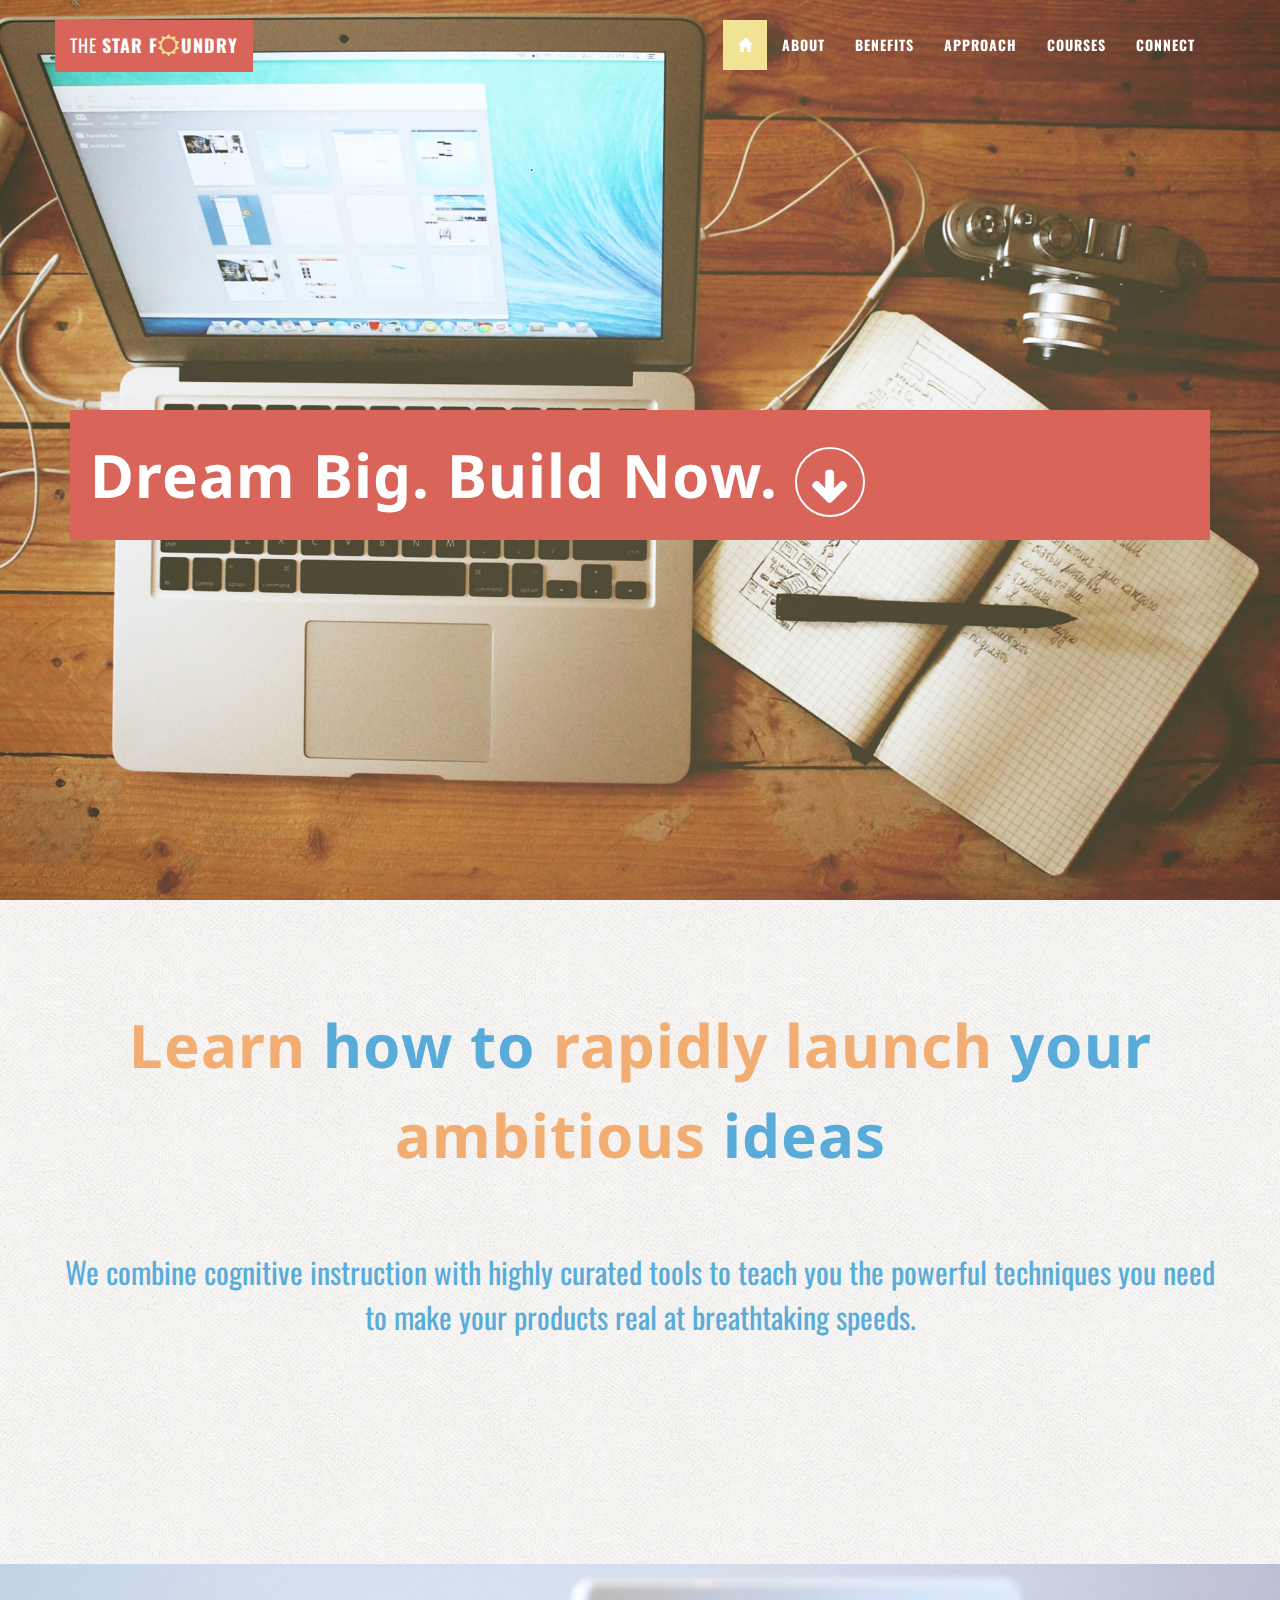
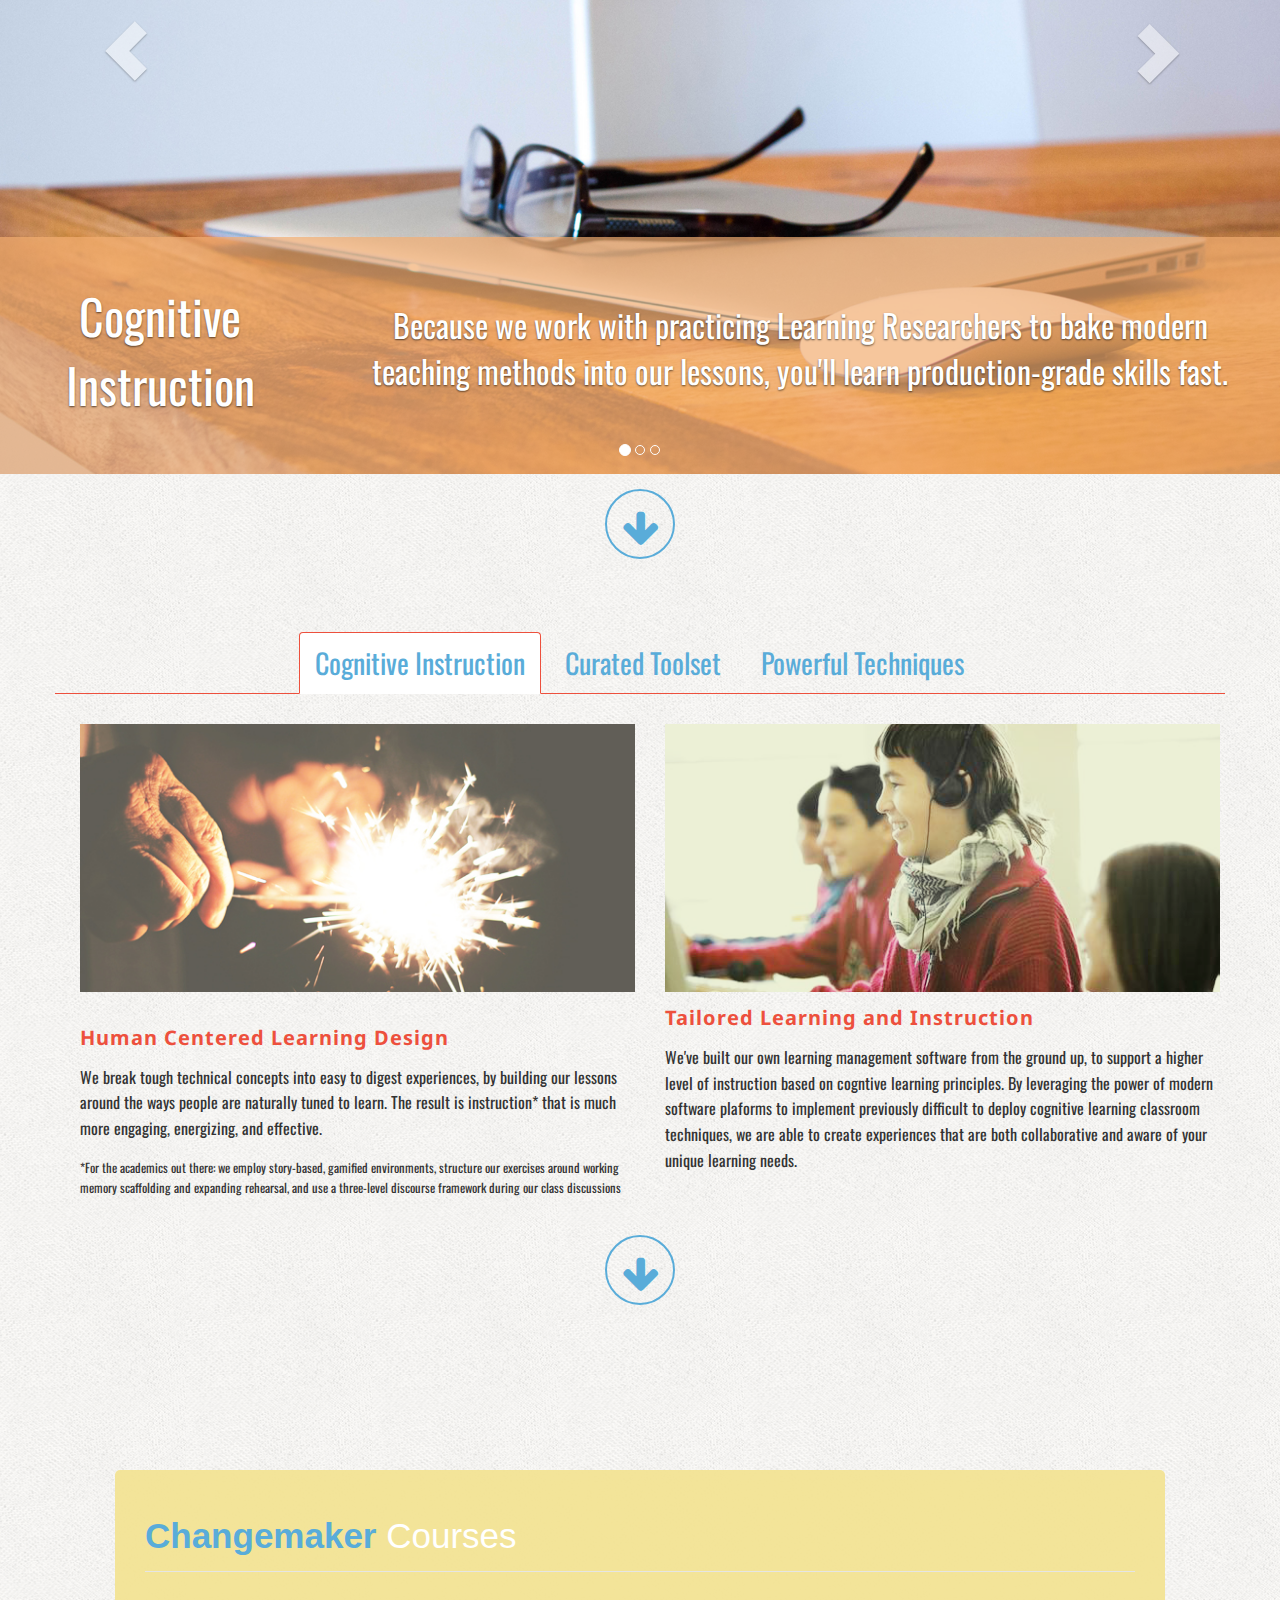
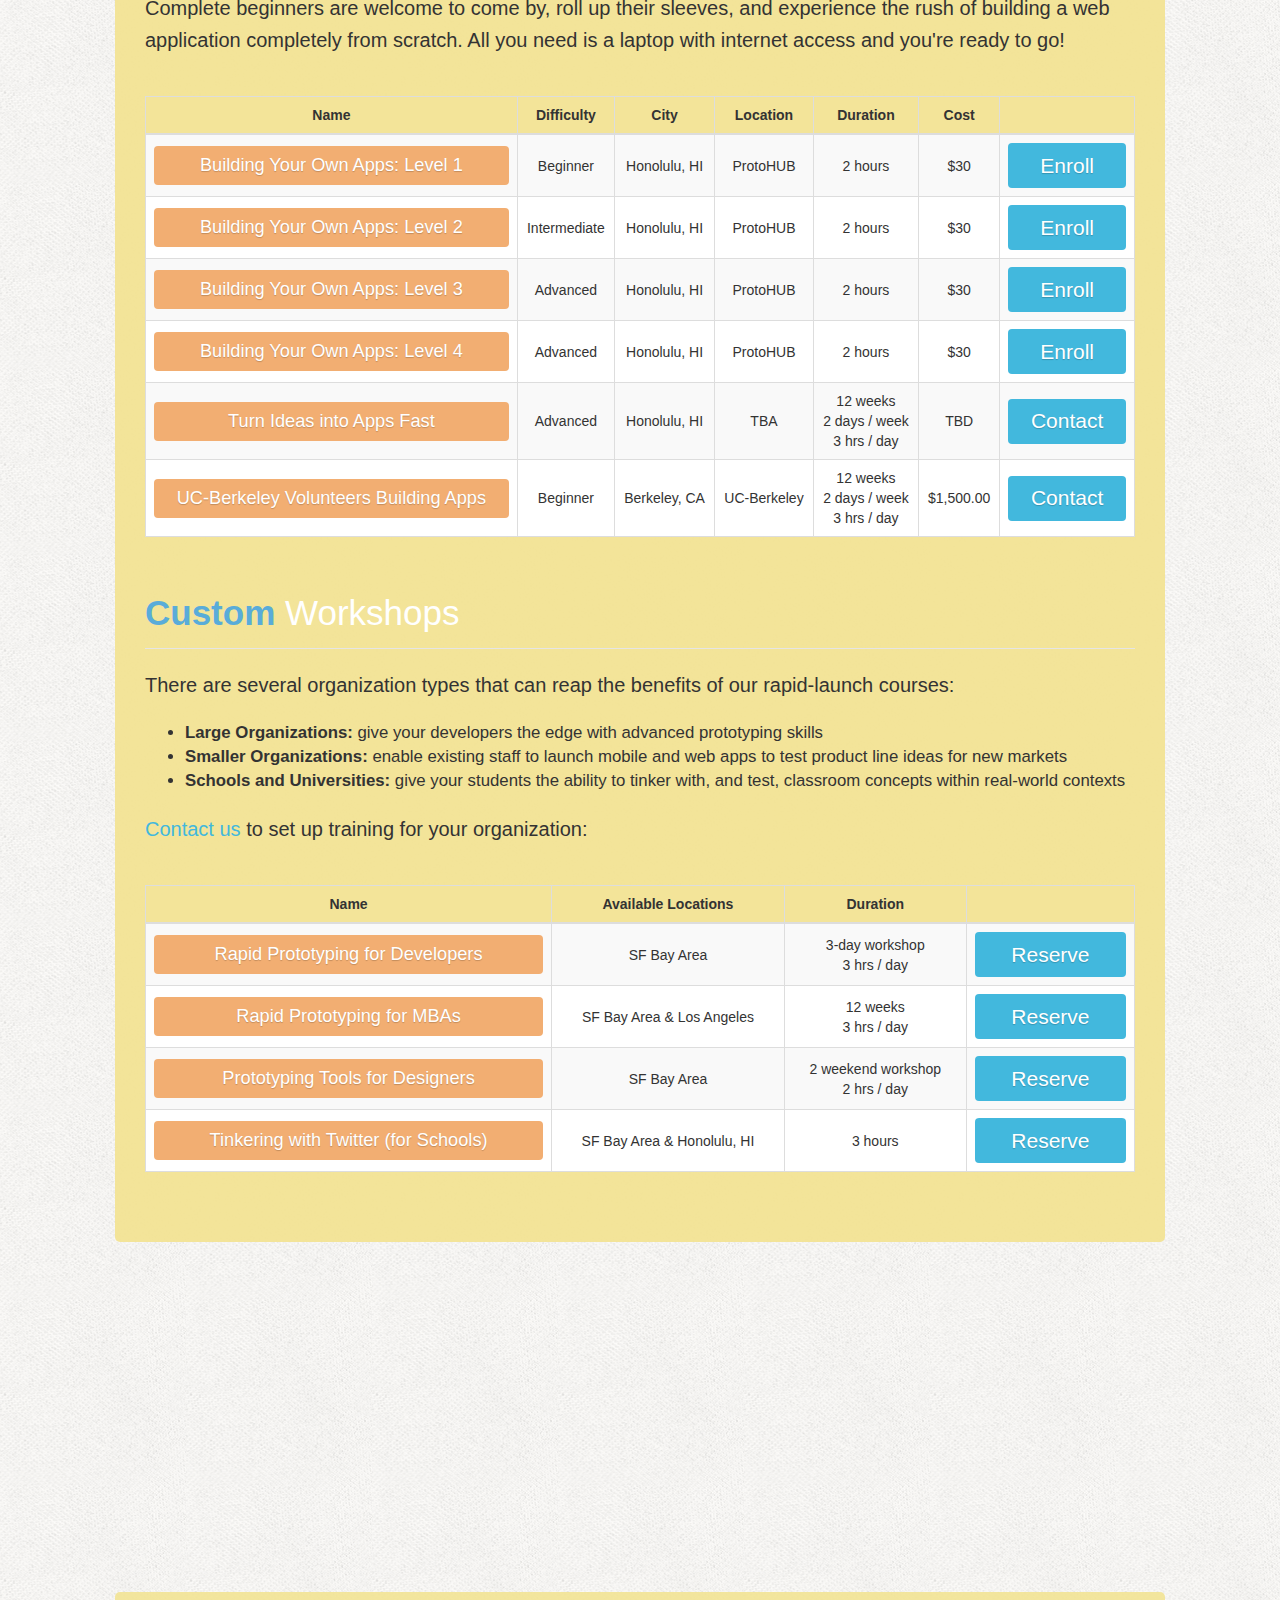
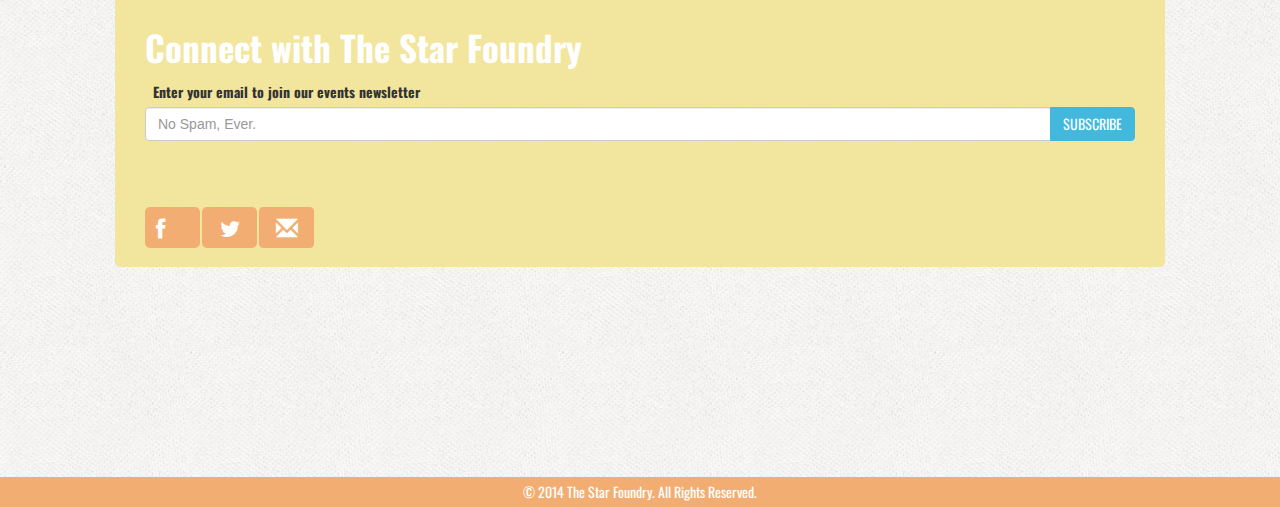
==== index.html @ 7e40240f "added in links to eventbrite class page" ====
<!DOCTYPE html>
<html lang="en">

<head>
    <meta charset="utf-8">
    <meta name="viewport" content="width=device-width, initial-scale=1.0">
    <meta name="description" content="">
    <meta name="author" content="">

    <title>The Star Foundry - Dream Big. Build Now.</title>
    <link rel="stylesheet" href="css/animations.css">

    <!-- Bootstrap Core CSS -->
    <link href="css/bootstrap/bootstrap.min.css" rel="stylesheet" type="text/css">

    <!-- Fonts -->
    <link href="font-awesome/css/font-awesome.min.css" rel="stylesheet" type="text/css">
    <link href='http://fonts.googleapis.com/css?family=Open+Sans:400,600,700,800|Droid+Sans:400,700' rel='stylesheet' type='text/css'>
    <link href='http://fonts.googleapis.com/css?family=Oswald' rel='stylesheet' type='text/css'>
    

    <!-- Custom Theme CSS -->
    <link href="css/portfolio.css" rel="stylesheet">
    <link href="css/pure-min.css" rel="stylesheet">
    
    <link rel="shortcut icon" href="http://www.thestarfoundry.com/favicon.ico?v=2">
  
    
    
</head>

<body id="page-top" data-spy="scroll" data-target=".navbar-custom" style="background:url('./img/bg_main.gif');">
	
    <!--Navigation Start-->
    <nav class="navbar navbar-custom navbar-fixed-top" role="navigation">
        <div class="container">
            <div class="navbar-header page-scroll">
                <button type="button" class="navbar-toggle" data-toggle="collapse" data-target=".navbar-main-collapse">
                    <i class="fa fa-bars"></i>
                </button>
                <!--Logo Area-->
                    <a class="navbar-brand" href="#page-top" style="font-family: 'Oswald', 'sans-serif'; background: #D96459; color: #fff">
                        <span class="light">THE </span> <span style="color:#fff;">STAR</span> F<i id="sunLogo" class="fa fa-sun-o" style="font-size:1.2em; color:#F2E394"></i>UNDRY
                    </a>

            </div>

            <!-- Collect the nav links, forms, and other content for toggling -->
            <div class="collapse navbar-collapse navbar-right navbar-main-collapse">
               
                <ul class="nav navbar-nav">
                    <!-- Hidden li included to remove active class from about link when scrolled up past about section -->
                    <li class="page-scroll">
                        <a href="#page-top"><span class="glyphicon glyphicon-home"></span> </a>
                    </li>
                    <li class="page-scroll">
                        <a href="#about">About</a>
                    </li>
                    <li class="page-scroll">
                        <a href="#benefits">Benefits</a>
                    </li>
                    <li class="page-scroll">
                        <a href="#approach">Approach</a>
                     
                    </li>
                    <li class="page-scroll">
                        <a href="#courses">Courses</a>
                     
                    </li>
          
                    <li class="page-scroll">
                        <a href="#contact">Connect</a>
                    </li>
                    <!--
                    <li class="page-scroll" style="padding-top:8px; padding-left:10px;">
                            <button data-toggle="modal" data-target="#myModal" class="pure-button" style="
                                    color: white;
                                    
                                    border-radius: 4px;
                                    text-shadow: 0 1px 1px rgba(0, 0, 0, 0.2);
                                    background: rgb(66, 184, 221); /* this is a light blue */">
                                Reserve Seats Free
                            </button>
                    </li>
                    -->
                </ul>
            </div>
            <!-- /.navbar-collapse -->
        </div>
        <!-- /.container -->
    </nav>
    <!--Navigation End-->
	
    <!--First Section-->
    <section class="intro">
        <div class="intro-body">
            <div class="container">
                <div class="row">
                    
                       
                    <div class="col-lg-12">
                        <h1 class="brand-heading  page-scroll aboutpscroll" style="background: #D96459 ; color:#fff; margin-left:0cm; padding:20px;"> 
                            Dream Big. <span style="color:#fff">Build Now.</span>  <!--Arrow to scroll-->   
                            
                            
        
                            <a href="#about" class="btn btn-circle hatch" style="visibility:hidden;" >
                                <i class="fa fa-arrow-down animated" ></i>
                            </a>
                     </h1> 
                        <p class="intro-text">
							 </p>
                       <!--Social Icons-->
                     <div class="social-icons">
                            
                 
                        
                        </div>
                <!--Arrow to scroll   
                        <div class="page-scroll aboutpscroll">
                            <a href="#about" class="btn btn-circle">
                                <i class="fa fa-arrow-down animated"></i>
                            </a>
                        </div>

                  -->
                        
                    </div>
                </div>
            </div>
        </div>
    </section>
    <!--First Section End-->
	

    <!--About Section-->
    <section id="about" class="container content-section text-center" style="padding-top: 50px;" >
        <div class="row">
            <div class="col-xs-12 col-lg-12" >
                <h2 id="brandHeading" class="brand-heading"  style="color: #59acd9;">
                    <span class="page-scroll"><a href="#approach"><span class="propositionTeach" style="color: #F2AE72">Learn</span></a></span> how to 
                    <span class="page-scroll"><a href="#approach"><span class="propositionTools" style="color: #F2AE72">rapidly launch</span></a></span> 
                    your 
                    <span class="page-scroll"><a href="#approach"><span class="propositionSkills" style="color: #F2AE72">ambitious</span></a></span>
                    ideas </h2>
                 
                <hr/>
                
                <div class="row">
                    
                    
                    <div id="subheading" class="brand-subheading col-lg-12" align="text-center" style="color: #59acd9;">
                        
                        We combine 
                        <span class="page-scroll"><a href="#approach" style="color:#59acd9"><span class="propositionTeach">cognitive instruction</span></a></span>
                        with <span class="page-scroll"><a id="curatedToolsLink" href="#approach" style="color:#59acd9"><span class="propositionTools">highly curated tools</span></a></span>
                        to teach you the <span class="page-scroll"><a id="powerfulTechniquesLink" href="#approach" style="color:#59acd9"><span class="propositionSkills">
                        powerful techniques you need</span></a></span> to make your products real at breathtaking speeds.
                        
                        
                    </div>

                     <div id="aboutArrowDown" class="page-scroll" style="display:inline-block; height:90px; padding: 15px; visibility:hidden;"> <!--Arrow to scroll-->   

                                <a href="#benefits" class="btn btn-circle" style="border: 2px solid #59acd9; color: #59acd9" >
                                    <i class="fa fa-arrow-down animated" ></i>
                                </a>
                     </div> 

                </div>


<!--   
                <p>SinglePort is a clean and simple premium high quality responsive template created using the Bootstrap 
                3 framework. You can use this template for any type of project including and not limited to: photography, 
                single page portfolio or any form of business.</p>
                <p>This template includes a pricing table, smooth scroll and galleries.</p>
                <a href="#" class="btn btn-default btn-lg">Button Example</a>
                
                <button class="btn btn-default btn-lg" data-toggle="modal" data-target="#myModal">
                	Click for Popup
                </button>
-->    
                   
            </div>
        </div>
    </section>
    <!--About Section End-->
    
    <!--Benefits Section-->
    <section id="benefits">
        <div class="container-fluid">
            <div class="row no-margin hidden-xs hidden-sm"> <!--Hidden Div Start-->
            
            <!--Carousel Slider-->
            <div id="carousel-example-generic" class="carousel slide" data-ride="carousel" style="padding-top:15px;">
            	<!-- Indicators -->
                <ol class="carousel-indicators"> 
                <li data-target="#carousel-example-generic" data-slide-to="0" class="active"></li>
                <li data-target="#carousel-example-generic" data-slide-to="1"></li>
                <li data-target="#carousel-example-generic" data-slide-to="2"></li>
                </ol>
            
           		<!-- Wrapper for slides -->
                <div class="carousel-inner">
                    <div class="item active">
                        <img src="img/work/3oversize.jpg" alt="">
                        <div class="carousel-caption" style="text-align:center;" >
                            <div class="col-md-3" style="display:inline-block; font-size:1.5em; padding-top:25px;"> Cognitive Instruction </div>
                            <div class="col-md-9" style="display:inline-block; padding-top:45px;">
                            <span>Because we work with practicing Learning Researchers to bake modern <br>
                                teaching methods 
                                into our lessons, you'll learn production-grade skills fast. </span>
                            </div>
                            
                        </div>
                    </div>
                    <div class="item">
                        <img src="img/benefits/benefits3a_oversize.png" alt="">
                         <div class="carousel-caption" style="text-align:center;" >
                            <div class="col-md-3" style="display:inline-block; font-size:1.5em; padding-top:25px;"> Curated <br> Toolset  </div>
                            <div class="col-md-9" style="display:inline-block; padding-top:45px;">
                            <span> 
                                Instead of toiling away for months at a time, we give 
                                you the <br>
                                toolbox to go live in a matter of weeks- and in some cases, days. </span>
                            </div>
                            
                        </div>
                    </div>
                    <div class="item">
                        <img src="img/work/1oversize.jpg" alt="">
                        
                         <div class="carousel-caption" style="text-align:center;" >
                            <div class="col-md-3" style="display:inline-block; font-size:1.5em; padding-top:25px;"> Powerful Techniques </div>
                            <div class="col-md-9" style="display:inline-block; padding-top:45px;">
                            <span> 
                               We go beyond limited drag-and-drop tools, and start from scratch to <br>
                                teach you how to use advanced technology to make big ideas real.
                                
                                </span>
                            </div>
                    </div>
                                    
              
                    </div>
                    
                  
                </div>
                
                    
                <!-- Controls -->
                <a class="left carousel-control" href="#carousel-example-generic"  data-slide="prev">
                	<span class="glyphicon glyphicon-chevron-left" style="font-size:3em;"></span>
                </a>
                <a class="right carousel-control" href="#carousel-example-generic" data-slide="next">
                	<span class="glyphicon glyphicon-chevron-right" style="font-size:3em;"></span>
                </a>
                    

            </div>
            <!--Carousel End-->
          
            </div> <!--Hidden Div End-->
         
        
      </div>
        
        
    
    </section>
    
    <!-- BENEFIT SECTION MOBILE -->
    
    <section id="benefit">
        <div class="container hidden-md hidden-lg" style="padding-top:50px">
            <div class="row">
               <div class="col-lg-1">
                   
                </div>
               <div class="col-lg-5">
                    <h2>Cognitive Instruction</h2>
                    <p>Because we work with practicing Learning Researchers to bake modern teaching methods into our lessons, you'll learn production-grade skills fast. 
                    </p>
               </div>
                <div class="col-lg-5">
                    <h2>Curated Tool-Set</h2>
                    <p> Instead of toiling away for months at a time, we give you the toolbox to go live in a matter of weeks- and in some cases, days.
                    </p>
               </div>
                <div class="col-lg-5">
                    <h2>Powerful Techniques</h2>
                    <p> We go beyond limited drag-and-drop tools, and start from scratch to teach you how to use advanced technology to make big ideas real.
                    </p>
               </div>
            </div>
        </div>
    
    </section>
    
    
            <!--Arrow to scroll-->

    
    

    <div id="benefitsArrowDown"  class="page-scroll" style="display:inline-block; height:90px; width:100%; "> <!--Arrow to scroll-->   

       <div style="margin:auto; text-align:center; padding-top:15px;">

            <a href="#approach" class="btn btn-circle" style="border: 2px solid #59acd9; color: #59acd9" >
                <i class="fa fa-arrow-down animated" ></i>
            </a>
        </div>  
    </div> 
    
    
    
    
    
  
    <!--Benefts Section End-->
    
    <!--Program Section-->
    <section id="approach">
       
        <div class="container content-section" style="padding-bottom:70px; padding-top:40px">

            <div class="row" style="min-height:600px;">
                <div class="col-lg-12 program-tabs" style="padding-bottom:0px; padding-top:0px;">
                    <!-- Nav tabs -->
                    <ul class="nav nav-tabs">
                        <li class="active"><a href="#cognitiveinstruction" data-toggle="tab" style="color: #000000"><span style="color: #59acd9">Cognitive Instruction</span></a></li>
                        <li><a href="#curatedtools" data-toggle="tab"> <span style="color: #59acd9">Curated Toolset </span> </a></li>
                        <li><a href="#powerfultechniques" data-toggle="tab"> <span style="color: #59acd9">Powerful Techniques</span></a></li>
                    </ul>
                
                	<!--Tab Content-->
                    <div class="tab-content">
                    
                    <!--Photography Tab-->
                        <div class="tab-pane fade in active" id="cognitiveinstruction">
                            <div class="container">
                                
                            
                            <div class="row">
                                <div class="col-lg-6">
                                    <img src="img/cognitive_instruction/sparkly.jpg" class="img-responsive"alt="Responsive image"><br>
                                    <h1>Human Centered Learning Design </h1>
                                    <p>We break tough technical concepts into easy to digest experiences, by building our lessons around the ways people are naturally tuned to learn. 
                                        The result is instruction* that is much more engaging, energizing, and effective.
                                    </p>
                                    <p style="font-size:0.9em;">*For the academics out there: we employ story-based, gamified environments, structure our exercises around working memory scaffolding and expanding rehearsal, 
                                        and use a three-level discourse 
                                        framework during our class discussions</p>
                                </div>
                                
                                <!--
                                <div class="col-lg-4">
                                    <img src="img/program/2.jpg" alt="">
                                    <br>
                                    <h1>Skills Overview - Missions</h1>
                                    
                                </div>
                                -->
                                <div class="col-lg-6">
                                    <img src="img/cognitive_instruction/tailored_01.png" alt="">
                                    <br>
                                    <h1 style="/*color: #59acd9;*/">Tailored Learning and Instruction</h1>
                                    <p>
                                        We've built our own learning management software 
                                        from the ground up, to support a higher level of instruction based on cogntive
                                        learning principles. 
                                        By leveraging the power of modern software plaforms to implement previously difficult 
                                        to deploy cognitive learning classroom techniques, we are able to 
                                        create experiences that are both collaborative and aware of your 
                                        unique learning needs.
                                    </p>
                                </div>
                                
                            </div>
                        </div>
                         </div>
                    
                    	<!--Curated Tools Tab-->
                        <div class="tab-pane fade" id="curatedtools">
                            <div class="container">
                                
                            
                            <div class="row">
                               
                                
                                   <div class="col-lg-6">
                                    <img src="img/cognitive_instruction/fast_02.png" alt="">
                                    <br>
                                    <h1 style="/*color: #59acd9;*/">Tools Bred for Speed</h1>
                                       <p> 
                                           We've done the grunt work of finding, curating, and stress-testing today's 
                                           most innovative technologies to bring you a toolbox that will get your 
                                           product out to customers lightning fast.
                                       </p>
                                </div>
                                <div class="col-lg-6">
                                    <img src="img/cognitive_instruction/together_landscape.jpg" alt="">
                                    <br>
                                    <h1 style="/*color: #59acd9;*/">Tools that Work in Harmony</h1>
                                    <p>
                                       Normally working with different tools means dealing with the hassle of integrating them- so we've put together a toolset that actually plays nicely together, all so that you can launch a real product as easily as possible.
                                    </p> 
                                </div>
                                
                                
                                
                            </div>
                            </div>
                        </div>
                        <!--Curated Tools Tab End
Extra text:
We've pulled together a the tools
to cover a comprehensive range of features across all major
platforms. 
-->

                    
                    	<!--Powerful Techniques Tab-->
                        <div class="tab-pane fade" id="powerfultechniques">
                            <div class="container">
                                
                            
                            <div class="row">
                             
                                
                                                                
                                 <div class="col-lg-4">
                                    <img src="img/program/business_02.png" alt="">
                                    <br>
                                    <h1>Business Techniques</h1>
                                    <p style="margin: 0 0 5px;"> 
                                        Below is a sampling of the business techniques developed throughout our courses:
                                   </p>
                                   
                                        <ul>


                                            <li> 
                                                Optimize your business productivity tools
                                            </li>
                                            <li>Understand your users</li>
                                            <li>Collect credit card payments online
                                            </li>
                                            <li>Land your first 10 customers</li>
                                            <li>Understand your competition
                                            </li>
                                        

                                            
                                        </ul>
                                    
                                        
                                    </div>
                                <div class="col-lg-4">
                                    <img src="img/program/design_01.png" alt="">
                                    <br>
                                    <h1>Design Techniques</h1>
                                    <p style="margin: 0 0 5px;"> 
                                        Below is a sampling of the design techniques developed throughout our courses:

                                        </p>
                                    
                                        <ul>
                                            
                                            <li> 
                                                Validate your value proposition
                                            </li>
                                            <li> Manage your user requirements</li>
                                            <li> 
                                                Apply UX design methods
                                            </li>
                                            <li> 
                                                Conduct user interviews
                                            </li>
                                            <li> 
                                                Perform user experiments with A/B Testing
                                            </li>
                                   
                                            
                                            
                                        </ul>
                                </div>
                                <div class="col-lg-4">
                                    <img src="img/techniques/coding_techniques.jpg" alt="">
                                    <br>
                                    <h1>Coding Techniques</h1>
                                     <p style="margin: 0 0 5px;"> 
                                        Below is a sampling of the coding techniques developed throughout our courses:
                                        </p>

                                    <ul>

                                        <li>
                                            Set up your coding environment and versioning systems in minutes
                                        </li>
                                        <li>Run your own private domain and website for free</li>
                                        <li>Create a full-fledged web application with Meteor</li>
                                        <li>Set up scalable infrastructure with Modulus</li>
                                        <li>Pull functionality from existing web sites using APIs</li>
                                        <li>Create cross-platform mobile applications that run at native speeds on iOS and Android </li>
                                        <li>Develop stunning, interactive data visualizations with d3</li>
                                            
                                        </ul>
                                </div>
                            </div>
                            
                        </div>
                        </div> 
                        <!--Powerful Techniques Tab End-->

                    </div>
                	<!--Tab Content End-->
                </div>
            </div>
            

            
            <div id="programArrowDown"  class="page-scroll" style="display:inline-block; height:90px; width:100%; "> <!--Arrow to scroll-->   

                <div style="margin:auto; text-align:center; padding-top:15px;">

                    <a href="#courses" class="btn btn-circle" style="border: 2px solid #59acd9; color: #59acd9" >
                        <i class="fa fa-arrow-down animated" ></i>
                    </a>
                </div>  
            </div> 
    
                   

            
            <!--End of arrow to scroll-->   
            
            
            
        </div>
        
    </section>
	<!--program Section End-->
    
<!--
     <section id="team" class="content-section text-center" style="padding-top:60px;">

         
         
		<div class="container" >
		<br>
			<div class="row centered">
				<h1 class="centered" style="color: #588C7E;">THE TEAM</h1>
				<hr>
				<br>
				<br>
				<div class="col-lg-3 centered">
					<img class="img img-circle" src="assets/img/team/team01.jpg" height="120px" width="120px" alt="">
					<br>
					<h4><b>Jumal Qazi</b></h4>
                    <h5>Technical Director</h5>
					<p>Jumal combines expert technical knowledge with an eye for design.</p>
				</div>


				<div class="col-lg-3 centered">
					<img class="img img-circle" src="assets/img/team/team02.jpg" height="120px" width="120px" alt="">
					<br>
					<h4><b>David Park</b></h4>
					<p>David </p>
				</div>
    			
				<div class="col-lg-3 centered">
					<img class="img img-circle" src="assets/img/team/team03.jpg" height="120px" width="120px" alt="">
					<br>
					<h4><b>Ji Yun Son</b></h4>
					
					<p>Be a creative director is a hard task, but Michele loves what she does. Her combination of knowledge and expertise is an important pillar in our agency.</p>
				</div>
    
    
				<div class="col-lg-3 centered">
					<img class="img img-circle" src="assets/img/team/team04.jpg" height="120px" width="120px" alt="">
					<br>
					<h4><b>Charles Gum</b></h4>
					
					<p>Jaye began making websites when animated logos and scrolling text were cool, but has since found a love for simplicity, creating websites that are a pleasure to browse. Monkey Island Fan.</p>
				</div>
    
    
			</div>
    
       </div>

         
   </section>

-->    
    
    
<style>
    #communityCourses td, th 
{
    text-align:center; 
    vertical-align:middle;
}
    
/* Gradient color1 - color2 - color1 */
		
hr.style-one {
    border: 0;
    height: 1px;
    background: #333;
    background-image: -webkit-linear-gradient(left, #ccc, #333, #ccc); 
    background-image:    -moz-linear-gradient(left, #ccc, #333, #ccc); 
    background-image:     -ms-linear-gradient(left, #ccc, #333, #ccc); 
    background-image:      -o-linear-gradient(left, #ccc, #333, #ccc); 
}
</style>

<!-- Contact MODALs Start -->
   
    <!-- Company Course Contact modal start -->
               <div class="modal fade" id="companyContactModal" tabindex="-1" role="dialog" aria-labelledby="companyContactModalLabel" aria-hidden="true">
                  <div class="modal-dialog">
                    <div class="modal-content">
                      <div class="modal-header">
                        <button type="button" class="close" data-dismiss="modal" aria-label="Close"><span aria-hidden="true">&times;</span></button>
                          <h2 class="modal-title" id="companyContactModalLabel" style="font-size:2.5em; font-size:2.5em; color:#59acd9; padding-left: 50px;">Reserve a Class</h2>
                      </div>
                      <div class="modal-body text-center" style="color: black; font-family:Helevectia">
                        <span style="padding-left:45px; padding-right:25px; display:block; text-align:left">
                            <form class="form" action="//starfoundry.activehosted.com/proc.php"
                                  method="post" id="_form_1029" accept-charset="utf-8" enctype="multipart/form-data">
                                <input type="hidden" name="f" value="1029">
                                <input type="hidden" name="s" value="">
                                <input type="hidden" name="c" value="0">
                                <input type="hidden" name="m" value="0">
                                <input type="hidden" name="act" value="sub">
                                <input type="hidden" name="nlbox[]" value="1">
                                 <div class="form-group">
                                    <div id="_field108">
                                        <div id="compile108">
                                            <label for="contactOrg">Organization</label>
                                            <input type="text" class="form-control" name="org" id="contactOrg">
                                        </div>
                                    </div>
                                </div>
                                <div class="form-group">
                                    <div id="_field105">
                                        <div id="compile105">
                                            <label for="contactName">Name</label>
                                            <input type="text" class="form-control" name="fullname" id="contactName">
                                        </div>
                                    </div>
                                </div>
                               
                                <div class="form-group">
                                    <div id="_field106">
                                        <div id="compile106">
                                            <label for="contactEmail">Email</label>
                                            <input type="text" class="form-control" name="email" id="contactEmail">
                                        </div>
                                    </div>  
                                </div>
                                <div class="form-group">
                                    <div id="_field109">
                                        <div id="compile109">
                                            <label for="contactPhone">Phone number</label>
                                            <input type="text" class="form-control" name="phone" id="contactPhone">
                                        </div>
                                    </div>     
                                </div>
                                <div class="form-group">
                                    <div id="_field111">
                                        <div id="compile111">
                                            <label for="courseSelect">I'm interested in hosting the following class at my organization:</label>
                                            <select id="courseSelect" class="form-control" name="field[8]">
                                                <option value="Rapid Prototyping for Developers">Rapid Prototyping for Developers</option>
                                                <option value="Rapid Prototyping for MBAs">Rapid Prototyping for MBAs</option>
                                                <option value="Prototyping Tools for Designers">Prototyping Tools for Designers</option>
                                                <option value="Tinkering with Twitter (for Schools)">Tinkering with Twitter (for Schools)</option>
                                            </select>
                                        </div>
                                    </div>
                                </div>
                                <div class="form-group">
                                    <div id="_field116">
                                        <div id="compile116">
                                            <label for="participantNum">Estimated number of participants</label>
                                            <input type="text" class="form-control" id="participantNum" name="field[11]" value="">
                                        </div>
                                    </div>
                                </div>
                                <div class="form-group">
                                    <div id="_field119">
                                        <div id="compile119">
                                            <label for="ETF">Estimated time frame</label>
                                            <input type="text" class="form-control" id="ETF" name="field[13]" value="">
                                        </div>
                                    </div>
                                </div>
                                <div class="form-group">
                                    <div id="_field118">
                                        <div id="compile118">
                                            <label for="contactMessage">Optional message</label>
                                            <textarea id="contactMessage" name="field[9]" class="form-control" rows="5"></textarea>
                                        </div>
                                    </div>
                                </div>
                                <div id="_field107">
                                    <div id="compile107">
                                        <button type="submit" class="btn btn-primary" style="border-color:#42b8dd; background-color:#42b8dd;">
                                            Submit
                                        </button>
                                    </div>
                                </div>
                               
                            </form>
                        </span>
                      </div>
                      <div class="modal-footer">
                        <button type="button" class="btn btn-default" data-dismiss="modal">Close</button>
                      </div>
                    </div>
                  </div>
                </div>
    <!-- Company Course Contact Modal End -->
    
    <!-- Contact US modal start -->
               <div class="modal fade" id="contactUsModal" tabindex="-1" role="dialog" aria-labelledby="contactUsModalLabel" aria-hidden="true">
                  <div class="modal-dialog">
                    <div class="modal-content">
                      <div class="modal-header">
                        <button type="button" class="close" data-dismiss="modal" aria-label="Close"><span aria-hidden="true">&times;</span></button>
                          <h2 class="modal-title" id="contactUsModalLabel" style="font-size:2.5em; color:#59acd9">Contact Us</h2>
                      </div>
                      <div class="modal-body text-center" style="color: black; font-family:Helevectia">
                        <span style="padding-left:45px; padding-right:25px; display:block; text-align:left">
                            <form class="form" action="//starfoundry.activehosted.com/proc.php"
                                  method="post" id="_form_1013" accept-charset="utf-8" enctype="multipart/form-data">
                                <input type="hidden" name="f" value="1013">
                                <input type="hidden" name="s" value="">
                                <input type="hidden" name="c" value="0">
                                <input type="hidden" name="m" value="0">
                                <input type="hidden" name="act" value="sub">
                                <input type="hidden" name="nlbox[]" value="1">
                                <div class="form-group">
                                    <div id="_field48">
                                        <div id="compile49">
                                            <label for="contactName">Name</label>
                                            <input type="text" class="form-control" name="fullname" id="contactName">
                                        </div>
                                    </div>
                                </div>
                                
                                <div class="form-group">
                                    <div id="_field49">
                                        <div id="compile49">
                                            <label for="contactEmail">Email</label>
                                            <input type="text" class="form-control" name="email" id="contactEmail">
                                        </div>
                                    </div>  
                                </div>
                                <div class="form-group">
                                    <div id="_field51">
                                        <div id="compile51">
                                            <label for="contactPhone">Phone number</label>
                                            <input type="text" class="form-control" name="phone" id="contactPhone">
                                        </div>
                                    </div>     
                                </div>
                                <div class="form-group">
                                    <div id="_field54">
                                        <div id="compile54">
                                            <label for="contactMessage">Enter message</label>
                                            <textarea id="contactMessage" name="field[2]" class="form-control" rows="5"></textarea>
                                        </div>
                                    </div>
                                </div>
                                <div id="_field50">
                                    <div id="compile50">
                                        <button type="submit" class="btn btn-primary" style="border-color:#42b8dd; background-color:#42b8dd;">
                                            Submit
                                        </button>
                                    </div>
                                </div>
                                
                            </form>
                        </span>
                      </div>
                      <div class="modal-footer">
                        <button type="button" class="btn btn-default" data-dismiss="modal">Close</button>
                      </div>
                    </div>
                  </div>
                </div>
    <!-- Contact US Modal End -->
        
<!-- Contact MODALs END -->
    
<!-- COURSES MODAL START -->
     
            <!-- COURSE modal START -->
                <div class="modal fade" 
                     id="courseInfoModal" tabindex="-1" 
                     role="dialog" aria-labelledby="courseInfoModalLabel" 
                     aria-hidden="true">
                    
                  <div class="modal-dialog" style="width:90%;">
                    <div class="modal-content" style="min-height:750px;">
                      <div class="modal-header">
                        <button type="button" class="close" data-dismiss="modal" aria-hidden="true">&times;</button>
                          <h2 class="modal-title" id="courseInfoModalLabel" style="font-size:2.5em; color:#59acd9; padding-left:50px;">New Title</h2>
                      </div>
                      <div class="modal-body text-center" style="color:black; font-family:Helvetica;">
                          
                          <span style="padding-left:45px; padding-right:25px; font-size:1.38em;  display:block; text-align:left;">
                              
                                                   
                              <div class="row">
                              <div id="courseDescription" class="col-lg-6" style="text-align:justify;">
                              
                              <p>Dive right into the real world of building world-changing products, by developing
                              the version of the popular web tool, Twitter, from the ground up. 
                                  </p>
                              
                              <p>This version of Twitter was so successful, it is now one of the top 10 most used sites in the world.</p>
                              
                              <p>This hands-on workshop will give students familiarity with "rapid prototyping" concepts, which are most concerned
                              with how to launch quickly, efficiently, and effectively. We will explore topics such as web tools, visual design,
                              managing data in the cloud, creating user engagement and interactivity through animations and javascript, customizing
                              user experiences, and keeping your application data safe.</p>
                                  
                                  <strong> Experience Coding is Not Required </strong> - All levels are welcome!
<!--                              
                              <p>This course is not concerned with the fundamentals of computer science and having a career as a developer for a medium
                               to large company. Instead, the focus is on giving students the tools to launch web products of their own, as well as sparking
                               curiosity on what they can do with current technology. This is a play-based course, designed to hone "tinkering" and exploration 
                              habits, by giving students practice building useful tools that they can show off to friends and family.</p>
-->
                              
                              </div>
                         
                              
                             
                              <div class="col-lg-6">
                               
                                  <h4 style="font-size:28px; text-align:center; color: #F2AE72">    Concepts Taught </h4>
                                  
                                  
                                  <div  id="conceptReporting" style="height:50px; text-align:center; 
                                                                     right: 20px; font: 18px Arial, Verdana; 
                                                                     color: #59acd9 ; min-height:35px; 
                                                                     height:35px;  width:100%;
                                                                     ">
<!--
(Select a Slice for Concept Details)
-->
                                  </div>
                                     
                                  <div class="row" id="concepts_taught_twt_container"></div>

                              </div>
                              

                              
                          </div>
                             
                          </span>
                         
<!--
<br/>
<br/>
<span style="padding-left:45px; padding-right:25px; font-size:1.1em; display:block; text-align:right">
* Course description subject to change
<br/><br/></span>
-->

                          
                                                         
                      </div>
                      <div class="modal-footer">
                        <button type="button" class="btn btn-default" data-dismiss="modal">Close</button>
                      </div>
                    </div>
                  </div>
                </div>
   
    
<!-- COURSES MODAL END -->
    

<!-- Course Section Start -->    
    <section id="courses" class="content-section text-center">
        <div class="container"> 
            <!--Courses Section Container Start-->
            
            <!-- Courses Start-->
            <div class="row flat">
                <div class="pure-g">

                    <div class="pure-u-5-5">
                        <!-- Changemaker Courses pure-form Start -->
                        <div class="pure-form pure-form-stacked">
                            <legend style="color:#59acd9;font-size:2.5em; text-align:left"><b>Changemaker</b> <span style="color:white;">Courses</span></legend>
                            <p>Complete beginners are welcome to come by, roll up their sleeves, and experience the rush of building a web application completely from scratch. All you need is a laptop with internet access and you're ready to go!</p>
                            <br/>
                            <div class="table">
                                <table id="communityCourses" class="table table-striped table-bordered" cellspacing="0" width="100%">
                                    <thead>
                                        <tr>
                                            <th>Name</th>
                                            <th>Difficulty</th>
                                            <th>City</th>
                                            <th>Location</th>
                                            <th>Duration</th>
                                            <th>Cost</th>

                                            <th></th>
                                        </tr>
                                    </thead>


                                    <tbody>
                                        <tr>
                                            <td>
                                                <button data-toggle="modal" 
                                                        data-target="#courseInfoModal" 
                                                        data-name="Building Your Own Apps: Level 1" 
                                                        class="pure-button" 
                                                        style="white-space: normal;
                                                               width: 100%;
                                                               color: white;
                                                               font-size: 1.3em;
                                                               border-radius: 4px;
                                                               text-shadow: 0 1px 1px rgba(0, 0, 0, 0.2);
                                                               background: #F2AE72; /* this is a light orange */">                                                                                     
                                                    Building Your Own Apps: Level 1
                                                    
                                                </button>
                                            </td>
                                            <td> Beginner</td>
                                            <td> Honolulu, HI </td>
                                            <td> ProtoHUB</td>
                                            <td> 2 hours</td>
                                            <td>$30</td>

                                            <td>    
                                                <a target="_blank" 
                                                   class="pure-button" 
                                                   href="http://www.eventbrite.com/e/starfoundry-build-your-own-app-tickets-17578563958?aff=es2" 
                                                   style="width:100%; color: white;
                                                          font-size: 1.5em; border-radius: 4px; 
                                                          text-shadow: 0 1px 1px rgba(0, 0, 0, 0.2); 
                                                          background: rgb(66, 184, 221); /*this is light blue*/">
                                                    Enroll
                                                </a>
                                            </td>
                                        </tr>
                                        <tr>
                                            <td> 
                                                <button data-toggle="modal" 
                                                        data-target="#courseInfoModal" 
                                                        data-name="Building Your Own Apps: Level 2"
                                                        class="pure-button" 
                                                        style="white-space: normal;
                                                               width:100%;
                                                               color: white;
                                                               font-size: 1.3em;
                                                               border-radius: 4px;
                                                               text-shadow: 0 1px 1px rgba(0, 0, 0, 0.2);
                                                               background: #F2AE72; /* this is a light orange */">                                               
                                                    Building Your Own Apps: Level 2
                                                    
                                                </button>
                                            </td>
                                            <td> Intermediate</td>
                                            <td> Honolulu, HI </td>
                                            <td> ProtoHUB </td>
                                            <td> 2 hours </td>
                                            <td> $30 </td>

                                            <td>    
                                                <a target="_blank" 
                                                   class="pure-button" 
                                                   href="http://www.eventbrite.com/e/starfoundry-build-your-own-app-tickets-17578563958?aff=es2" 
                                                   style="width:100%; color: white;
                                                          font-size: 1.5em; border-radius: 4px; 
                                                          text-shadow: 0 1px 1px rgba(0, 0, 0, 0.2); 
                                                          background: rgb(66, 184, 221); /*this is light blue*/">
                                                    Enroll</a> 
                                            </td>
                                        </tr>
                                        <tr>
                                            <td> 
                                                <button data-toggle="modal" 
                                                        data-target="#courseInfoModal" 
                                                        data-name="Building Your Own Apps: Level 3"
                                                        class="pure-button" 
                                                        style="white-space: normal;
                                                               width: 100%;
                                                               color: white;
                                                               font-size: 1.3em;
                                                               border-radius: 4px;
                                                               text-shadow: 0 1px 1px rgba(0, 0, 0, 0.2);
                                                               background: #F2AE72; /* this is a light orange */">
                                                    Building Your Own Apps: Level 3
                                                    
                                                </button>
                                            </td>
                                            <td> Advanced </td>
                                            <td> Honolulu, HI </td>
                                            <td> ProtoHUB </td>
                                            <td> 2 hours </td>
                                            <td> $30 </td>

                                            <td>    
                                                <a target="_blank" 
                                                   class="pure-button" 
                                                   href="http://www.eventbrite.com/e/starfoundry-build-your-own-app-tickets-17578563958?aff=es2" 
                                                   style="width:100%; color: white;
                                                          font-size: 1.5em; border-radius: 4px; 
                                                          text-shadow: 0 1px 1px rgba(0, 0, 0, 0.2); 
                                                          background: rgb(66, 184, 221); /*this is light blue*/">
                                                    Enroll
                                                </a>
                                            </td>
                                        </tr>


                                        <tr>
                                            <td> 
                                                <button data-toggle="modal" 
                                                        data-target="#courseInfoModal" 
                                                        data-name="Building Your Own Apps: Level 4"
                                                        class="pure-button" 
                                                        style="white-space: normal;
                                                               width: 100%;
                                                               color: white;
                                                               font-size: 1.3em;
                                                               border-radius: 4px;
                                                               text-shadow: 0 1px 1px rgba(0, 0, 0, 0.2);
                                                               background: #F2AE72; /* this is a light orange */">                                                                            
                                                    Building Your Own Apps: Level 4
                                                    
                                                </button>
                                            </td>
                                            <td> Advanced </td>
                                            <td> Honolulu, HI </td>
                                            <td> ProtoHUB </td>
                                            <td> 2 hours </td>
                                            <td> $30 </td>




                                            <td>    
                                               <a target="_blank" 
                                                   class="pure-button" 
                                                   href="http://www.eventbrite.com/e/starfoundry-build-your-own-app-tickets-17578563958?aff=es2" 
                                                   style="width:100%; color: white;
                                                          font-size: 1.5em; border-radius: 4px; 
                                                          text-shadow: 0 1px 1px rgba(0, 0, 0, 0.2); 
                                                          background: rgb(66, 184, 221); /*this is light blue*/">
                                                    Enroll
                                                </a>
                                            </td>
                                        </tr>
                                        
                                        <tr>
                                            <td> 
                                                <button data-toggle="modal" 
                                                        data-target="#courseInfoModal" 
                                                        data-name="Turn Ideas into Apps Fast"
                                                        class="pure-button" 
                                                        style="white-space: normal;
                                                               width: 100%;
                                                               color: white;
                                                               font-size: 1.3em;
                                                               border-radius: 4px;
                                                               text-shadow: 0 1px 1px rgba(0, 0, 0, 0.2);
                                                               background: #F2AE72; /* this is a light orange */">                                                                            
                                                    Turn Ideas into Apps Fast
                                                </button>
                                            </td>
                                            <td> Advanced </td>
                                            <td> Honolulu, HI </td>
                                            <td> TBA </td>
                                            <td> 12 weeks<br>2 days / week<br>3 hrs / day </td>
                                            <td> TBD </td>




                                            <td>    
                                                <button data-toggle="modal" 
                                                        data-target="#contactUsModal" 
                                                        class="pure-button" 
                                                        style="width: 100%;
                                                               color: white;
                                                               font-size: 1.5em;
                                                               border-radius: 4px;
                                                               text-shadow: 0 1px 1px rgba(0, 0, 0, 0.2);
                                                               background: rgb(66, 184, 221); /* this is a light blue */">                                                                      
                                                    Contact
                                                </button>
                                            </td>
                                        </tr>
                                        
                                         <tr>
                                            <td> 
                                                <button data-toggle="modal" 
                                                        data-target="#courseInfoModal" 
                                                        data-name="UC-Berkeley Volunteers Building Apps"
                                                        class="pure-button" 
                                                        style="white-space: normal;
                                                               width: 100%;
                                                               color: white;
                                                               font-size: 1.3em;
                                                               border-radius: 4px;
                                                               text-shadow: 0 1px 1px rgba(0, 0, 0, 0.2);
                                                               background: #F2AE72; /* this is a light orange */">                                                                            
                                                    UC-Berkeley Volunteers Building Apps
                                                </button>
                                            </td>
                                            <td> Beginner </td>
                                            <td> Berkeley, CA </td>
                                            <td> UC-Berkeley </td>
                                            <td> 12 weeks<br>2 days / week<br>3 hrs / day </td>
                                            <td> $1,500.00 </td>




                                            <td>    
                                                <button data-toggle="modal" 
                                                        data-target="#contactUsModal" 
                                                        class="pure-button" 
                                                        style="width: 100%;
                                                               color: white;
                                                               font-size: 1.5em;
                                                               border-radius: 4px;
                                                               text-shadow: 0 1px 1px rgba(0, 0, 0, 0.2);
                                                               background: rgb(66, 184, 221); /* this is a light blue */">                                                                      
                                                    Contact
                                                </button>
                                            </td>
                                        </tr>

                                        <!--
                                        <tr>
                                            <td> 
                                                <button data-toggle="modal" 
                                                        data-target="#courseInfoModal" 
                                                        data-name="Advanced" 
                                                        class="pure-button" 
                                                        style="white-space: normal;
                                                               width: 100%;
                                                               color: white;
                                                               font-size: 1.3em;
                                                               border-radius: 4px;
                                                               text-shadow: 0 1px 1px rgba(0, 0, 0, 0.2);
                                                               background: #F2AE72; /* this is a light orange */">
                                                    Advanced
                                                </button>
                                            </td>
                                            <td> Honolulu, HI </td>
                                            <td> ImpactHUB - Kaka'ako</td>
                                            <td> 09/23 (9AM - 11am)</td>
                                            <td>FREE</td>

                                            <td>    
                                                <button data-toggle="modal" 
                                                        data-target="#contactUsModal" 
                                                        class="pure-button" 
                                                        style="width: 100%;
                                                               color: white;
                                                               font-size: 1.5em;
                                                               border-radius: 4px;
                                                               text-shadow: 0 1px 1px rgba(0, 0, 0, 0.2);
                                                               background: rgb(66, 184, 221); /* this is a light blue */">                                                                      
                                                    Contact Us
                                                </button>
                                            </td>
                                        </tr>
                                         -->
                                    </tbody>
                                </table>

                            </div>

                        </div>
                        <!-- Changemaker Courses pure-form End -->

                        <br/>
                        <!-- Private Event Courses pure-form Start -->
                        <div class="pure-form pure-form-stacked">
                            <legend style="color:#59acd9;font-size:2.5em; text-align:left"><b>Custom</b> <span style="color:white;">Workshops</span></legend>
                            <p> There are several organization types that can reap the benefits of our rapid-launch courses: </p>
                            <ul style="font-size:1.2em;">
                                <li> <b>Large Organizations:</b> give your developers the edge with advanced prototyping skills </li>
                                <li> <b>Smaller Organizations:</b> enable existing staff to launch mobile and web apps to test product line ideas for new markets</li>
                                <li> <b>Schools and Universities:</b> give your students the ability to tinker with, and test, classroom concepts within real-world contexts</li>
                            </ul>
                            <p><a style="color:rgb(66, 184, 221);" href="#" data-toggle="modal" data-target="#companyContactModal">Contact us</a> to set up training for your organization: </p>
                            <br/> 

                            <div class="table">
                                <table id="communityCourses" class="table table-striped table-bordered" cellspacing="0" width="100%">
                                    <thead>
                                        <tr>
                                            <th>Name</th>
                                            
                                            <th>Available Locations</th>
                                            <th>Duration</th>
                                            
                                            <th></th>
                                        </tr>
                                    </thead>


                                    <tbody>
                                        <tr>
                                            <td> 
                                                <button data-toggle="modal" 
                                                        data-target="#courseInfoModal" 
                                                        data-name="Rapid Prototyping for Developers" 
                                                        class="pure-button" 
                                                        style="white-space: normal;
                                                               width: 100%;
                                                               color: white;
                                                               font-size: 1.3em;
                                                               border-radius: 4px;
                                                               text-shadow: 0 1px 1px rgba(0, 0, 0, 0.2);
                                                               background: #F2AE72; /* this is a light orange */">                                                            
                                                    Rapid Prototyping for Developers
                                                </button>
                                            </td>
                                          
                                            <td>SF Bay Area</td>
                                            <td> 3-day workshop <br> 3 hrs / day </td>
                                            
                                            <td>    
                                                <button data-toggle="modal" 
                                                        data-target="#companyContactModal" 
                                                        data-course="Rapid Prototyping for Developers" 
                                                        class="pure-button"
                                                        style="width: 100%;
                                                               color: white;
                                                               font-size: 1.5em;
                                                               border-radius: 4px;
                                                               text-shadow: 0 1px 1px rgba(0, 0, 0, 0.2);
                                                               background: rgb(66, 184, 221); /* this is a light blue */">                                                            
                                                    Reserve
                                                </button>
                                            </td>
                                        </tr>

                                        <tr>
                                            <td> 
                                                <button data-toggle="modal" 
                                                        data-target="#courseInfoModal" 
                                                        data-name="Rapid Prototyping for MBAs" 
                                                        class="pure-button" 
                                                        style="whitespace: normal;
                                                               width: 100%;
                                                               color: white;
                                                               font-size: 1.3em;
                                                               border-radius: 4px;
                                                               text-shadow: 0 1px 1px rgba(0, 0, 0, 0.2);
                                                               background: #F2AE72; /* this is a light orange */">                                                               
                                                    Rapid Prototyping for MBAs
                                                </button>
                                            </td>
                                            
                                            <td>SF Bay Area & Los Angeles</td>
                                            <td> 12 weeks <br> 3 hrs / day </td>
                                            
                                            <td>    
                                                <button data-toggle="modal" 
                                                        data-target="#companyContactModal" 
                                                        data-course="Rapid Prototyping for MBAs"
                                                        class="pure-button" 
                                                        style="width: 100%;
                                                               color: white;
                                                               font-size: 1.5em;
                                                               border-radius: 4px;
                                                               text-shadow: 0 1px 1px rgba(0, 0, 0, 0.2);
                                                               background: rgb(66, 184, 221); /* this is a light blue */">                                                                                   
                                                    Reserve
                                                </button>
                                            </td>
                                        </tr>
                                        
                                        <tr>
                                            <td> 
                                                <button data-toggle="modal" 
                                                        data-target="#courseInfoModal" 
                                                        data-name="Prototyping Tools for Designers"
                                                        class="pure-button" 
                                                        style="white-space: normal;
                                                               width: 100%;
                                                               color: white;
                                                               font-size: 1.3em;
                                                               border-radius: 4px;
                                                               text-shadow: 0 1px 1px rgba(0, 0, 0, 0.2);
                                                               background: #F2AE72; /* this is a light orange */">                                                               
                                                    Prototyping Tools for Designers 
                                                </button>
                                            </td>
                                            
                                            <td>SF Bay Area</td>
                                            <td> 2 weekend workshop <br> 2 hrs / day </td>
                                            
                                            <td>    
                                                <button data-toggle="modal" 
                                                        data-target="#companyContactModal" 
                                                        data-course="Rapid Prototyping for Designers"
                                                        class="pure-button" 
                                                        style="width: 100%;
                                                               color: white;
                                                               font-size: 1.5em;
                                                               border-radius: 4px;
                                                               text-shadow: 0 1px 1px rgba(0, 0, 0, 0.2);
                                                               background: rgb(66, 184, 221); /* this is a light blue */">                   
                                                    Reserve
                                                </button>
                                            </td>
                                        </tr>
                                        <tr>
                                            <td> 
                                                <button data-toggle="modal" 
                                                        data-target="#courseInfoModal" 
                                                        data-name="Tinkering with Twitter (for Schools)"
                                                        class="pure-button" 
                                                        style="white-space: normal;
                                                               width: 100%;
                                                               color: white;
                                                               font-size: 1.3em;
                                                               border-radius: 4px;
                                                               text-shadow: 0 1px 1px rgba(0, 0, 0, 0.2);
                                                               background: #F2AE72; /* this is a light orange */">                                                               
                                                    Tinkering with Twitter (for Schools)
                                                </button>
                                            </td>
                                           
                                            <td>SF Bay Area & Honolulu, HI</td>
                                            <td> 3 hours</td>
                                            
                                            <td>    
                                               <button data-toggle="modal" 
                                                        data-target="#companyContactModal" 
                                                        data-course="Tinkering with Twitter (for Schools)"
                                                        class="pure-button" 
                                                        style="width: 100%;
                                                               color: white;
                                                               font-size: 1.5em;
                                                               border-radius: 4px;
                                                               text-shadow: 0 1px 1px rgba(0, 0, 0, 0.2);
                                                               background: rgb(66, 184, 221); /* this is a light blue */">                   
                                                    Reserve
                                                </button>
                                            </td>
                                        </tr> 
                                       
                                    </tbody>
                                </table>
                            </div>
                        </div> 
                        <!--  Private Event Courses pure-form End -->

                        <br/> 


                    </div>  
                 
                </div>
            </div>
            
            

        </div>    
        <!--Courses Section Container End-->

    </section>
<!--Courses Section End-->
    
  
<!-- Connect Section Start -->
    <section id="contact" class="container content-section text-center">
        <div class="row contact-container">
            <div class="row"> <!-- Start of Join the Events List row-->
               
             <div id="activeCampaign_subscribe" style="text-align:left; padding:30px; min-height:200px; background:rgba(242,227,148,0.9); border-radius:5px; width:100%"> 
                        <form class="form"
                              action="//starfoundry.activehosted.com/proc.php"
                              method="post" 
                              id="_form_1015" 
                              accept-charset="utf-8" 
                              enctype="multipart/form-data">
                                  <input type="hidden" name="f" value="1015">
                                  <input type="hidden" name="s" value="">
                                  <input type="hidden" name="c" value="0">
                                  <input type="hidden" name="m" value="0">
                                  <input type="hidden" name="act" value="sub">
                                  <input type="hidden" name="nlbox[]" value="2">
                          <div class="form-group">
                             <legend style="color:white;font-size:2.5em;margin-bottom:10px;"><b>Connect with The Star Foundry</b>                          
                                </legend>
                                <div class="row">
                                    <div class="col-xs-12 col-lg-12" style="height:65px">
                                         <label  for="EMAIL"> &nbsp; Enter your email to join our events newsletter </label>
                                            <div class="input-group" id="_field65">
                                                <input type="text" name="email" class="form-control" id="compile65" placeholder="No Spam, Ever.">
                                                <span class="input-group-btn" id="_field66">
                                                <input class="btn btn-primary" type="submit" id="compile66" value="subscribe" style="border-color:#42b8dd; background-color:#42b8dd">
                                                </span>
                                            </div>
                                    </div>
                               </div> <!-- End of Join the Event List row--> 
                          </div>  
                               <div class="row"> <!-- Start of Social Media row-->
                                        
                                    <div class="col-xs-12 col-lg-12" style="padding-top:40px; margin-bottom:10px; height:65px;">

                                        <div class="social-icons small">
                                            <a target="_blank" href="https://facebook.com/thestarfoundry" rel="tooltip" title="Like us on Facebook" class="facebook"><i class="fa fa-facebook"> &nbsp;&nbsp;&nbsp; </i></a>
                                            <a target="_blank" href="https://twitter.com/thestarfoundry" rel="tooltip" title="Follow us on Twitter" class="twitter"><i class="fa fa-twitter"></i></a>
                                            <!-- Irrelevant social media. Uncomment as necessary
                                            <a href="#" rel="tooltip" title="Follow us on Google+" class="hidden-xs google"><i class="fa fa-google-plus"></i></a>
                                            <a href="#" rel="tooltip" title="Follow us on LinkedIn" class="hidden-xs linkedin"><i class="fa fa-linkedin"></i></a>
                                            <a href="#" rel="tooltip" title="View us on Pinterest" class="hidden-xs pinterest"><i class="fa fa-pinterest"></i></a>
                                            <a href="#" rel="tooltip" title="Follow us on Instagram" class="instagram"><i class="fa fa-instagram"></i></a>
                                            <a href="#" rel="tooltip" title="View our YouTube Channel" class="hidden-xs youtube"><i class="fa fa-youtube"></i></a>
                                            <a href="#" rel="tooltip" title="Fork on GitHub" class="hidden-xs rss"><i class="fa fa-github"></i></a>
                                            -->
                                            <button type="button" rel="tooltip" title="Contact Us" id="contactUs" class="btn btn-primary" data-toggle="modal" data-target="#contactUsModal">
                                                 <span class="glyphicon glyphicon-envelope" aria-hidden="true"></span>
                                            </button>
                                        </div>
                                    </div>     
                             </div> <!-- End of Social Media row-->
                      </form>
               </div>
             
            
        
           
            <!--Google Map-->
            <!--
            <div class="col-lg-7">
                
                <iframe src="https://www.google.com/maps/embed?pb=!1m14!1m12!1m3!1d14869.734754572792!2d-157.82510129116045!3d21.293873091952328!2m3!1f0!2f0!3f0!3m2!1i1024!2i768!4f13.1!5e0!3m2!1sen!2sus!4v1406009594354" 
                        width="600" height="350" frameborder="0" style="border:0"></iframe>
            </div>
            -->
        
        </div>
      </div>
    </section>
<!--Contact Section End-->
   
<footer style="color:white; background-color:#F2AE72">
    	&copy; 2014 The Star Foundry. All Rights Reserved.
</footer>
     
    
<!-- Core JavaScript Files -->

    <script type="text/javascript" src="jquery/jquery-2.1.3.min.js"></script>
    <script type="text/javascript" src="js/bootstrap.min.js"></script>
    <script type="text/javascript" src="jquery/lib/jquery.dataTables.min.js"></script>
    <script type="text/javascript" src="jquery/lib/dataTables.bootstrap.js"></script>
    <script type="text/javascript" src="jquery/lib/jquery.easing.1.3.min.js"></script>
    <script type="text/javascript" src="js/lib/highcharts.js"></script>
    <script type="text/javascript" src="js/lib/drilldown.js"></script>
    <script type="text/javascript" src="js/concepts_taught.js"></script>
    <script type="text/javascript" src="js/course_descriptions.js"></script>
            
<!-- Custom Theme JavaScript - Scroll -->
    <script type="text/javascript" src="js/portfolio.js"></script>
    <script type="text/javascript" src="js/document_ready.js"></script>
   
    
    
   

</body>

</html>
---- css/animations.css ----
/*
==============================================
CSS3 ANIMATION CHEAT SHEET
==============================================

Made by Justin Aguilar

www.justinaguilar.com/animations/

Questions, comments, concerns, love letters:
justin@justinaguilar.com
==============================================
*/

/*
==============================================
slideLeft
==============================================
*/


.slideLeft{
	animation-name: slideLeft;
	-webkit-animation-name: slideLeft;	

	animation-duration: 1s;	
	-webkit-animation-duration: 1s;

	animation-timing-function: ease-in-out;	
	-webkit-animation-timing-function: ease-in-out;		

	visibility: visible !important;	
}

@keyframes slideLeft {
	0% {
		transform: translateX(150%);
	}
	50%{
		transform: translateX(-8%);
	}
	65%{
		transform: translateX(4%);
	}
	80%{
		transform: translateX(-4%);
	}
	95%{
		transform: translateX(2%);
	}			
	100% {
		transform: translateX(0%);
	}
}

@-webkit-keyframes slideLeft {
	0% {
		-webkit-transform: translateX(150%);
	}
	50%{
		-webkit-transform: translateX(-8%);
	}
	65%{
		-webkit-transform: translateX(4%);
	}
	80%{
		-webkit-transform: translateX(-4%);
	}
	95%{
		-webkit-transform: translateX(2%);
	}			
	100% {
		-webkit-transform: translateX(0%);
	}
}



/*
==============================================
hatch
==============================================
*/

.hatch{
	animation-name: hatch;
	-webkit-animation-name: hatch;	

	animation-duration: 2s;	
	-webkit-animation-duration: 2s;

	animation-timing-function: ease-in-out;	
	-webkit-animation-timing-function: ease-in-out;

	transform-origin: 50% 100%;
	-ms-transform-origin: 50% 100%;
	-webkit-transform-origin: 50% 100%; 

	visibility: visible !important;		
}

@keyframes hatch {
	0% {
		transform: rotate(0deg) scaleY(0.6);
	}
	20% {
		transform: rotate(-2deg) scaleY(1.05);
	}
	35% {
		transform: rotate(2deg) scaleY(1);
	}
	50% {
		transform: rotate(-2deg);
	}	
	65% {
		transform: rotate(1deg);
	}	
	80% {
		transform: rotate(-1deg);
	}		
	100% {
		transform: rotate(0deg);
	}									
}

@-webkit-keyframes hatch {
	0% {
		-webkit-transform: rotate(0deg) scaleY(0.6);
	}
	20% {
		-webkit-transform: rotate(-2deg) scaleY(1.05);
	}
	35% {
		-webkit-transform: rotate(2deg) scaleY(1);
	}
	50% {
		-webkit-transform: rotate(-2deg);
	}	
	65% {
		-webkit-transform: rotate(1deg);
	}	
	80% {
		-webkit-transform: rotate(-1deg);
	}		
	100% {
		-webkit-transform: rotate(0deg);
	}		
}



/*
==============================================
tossing
==============================================
*/

.tossing{
	animation-name: tossing;
	-webkit-animation-name: tossing;	

	animation-duration: 2.5s;	
	-webkit-animation-duration: 2.5s;

	animation-iteration-count: infinite;
	-webkit-animation-iteration-count: infinite;
}

@keyframes tossing {
	0% {
		transform: rotate(-4deg);	
	}
	50% {
		transform: rotate(4deg);
	}
	100% {
		transform: rotate(-4deg);	
	}						
}

@-webkit-keyframes tossing {
	0% {
		-webkit-transform: rotate(-4deg);	
	}
	50% {
		-webkit-transform: rotate(4deg);
	}
	100% {
		-webkit-transform: rotate(-4deg);	
	}				
}
---- css/portfolio.css ----
/*
 *  Used http://purecss.io/grids/ for some styling, csee 'pure-min.css'
 */

body {
    width: 100%;
    height: 100%;
    font-family: 'Oswald', 'Droid Sans', 'sans-serif';
    background-color: #fff;
    
}

html {
    width: 100%;
    height: 100%;
}

h1, h2, h3, h5, h6 {
    margin: 0 0 35px;
	font-family: 'Droid Sans', 'Open Sans', 'sans-serif'; 
    font-weight: 700;
    letter-spacing: 1px;
	color: #ed503d;
}

h1, .h1 {margin-top: 10px; font-size:28px;}



p {
    margin: 0 0 25px;
    font-size: 18px;
    line-height: 1.5;
}

.no-margin {
	margin: 0;
}

section {
	width:100%;	
}






h4 {
     color: #588C7E;
}





hr {
  background: #ddd; 
  clear: both; 
  float: none; 
  width: 100%; 
  height: 2px;
  margin: 0 0 1.4em;
  border: none; 
}



/*for firefox*/
input[type=email]::-moz-selection {
    background:rgba(242, 174, 114, 0.9);
}
/*for everything else*/
input[type=email]::selection {
    background:rgba(242, 174, 114, 0.9);
}











#benefits {
	padding: 0;	
}

#benefits #carousel-example-generic .carousel-caption {
	/* background-color: rgba(197, 44, 25, 0.8); */
     background-color: rgba(242, 174, 114, 0.7);
    /* background-color: rgba(89, 172, 217, 0.9); */
        
	left: 0; 
	right: 0; 
	bottom: 0; 
	width: 100%; 
	padding-bottom: 55px; 
	font-size:32px;
}

#benefits #carousel-example-generic .carousel-caption a {
	color: #fff;
	text-decoration: underline;	
}

#benefits #carousel-example-generic .carousel-indicators {
	bottom:0;
}

#benefits #carousel-example-generic .carousel-control {
	bottom:380px;
    background-image:none;
}

.nav-tabs {
	border-color: #ed503d;
}
.nav-tabs > li.active > a, .nav-tabs > li.active > a:hover, .nav-tabs > li.active > a:focus {
	border-color: #ed503d; border-bottom-color: #fff;
}

/* Styling for the nav bar menu text */
.nav > li > a:hover, .nav > li > a:focus {
	border-color: #ed503d;
	background-color: #ed503d;
	color: #fff;
}

#approach {
/*	background-color:#fff; */
}

        #approach h1 {
	font-size: 20px;
	margin-top:15px;
	margin-bottom: 5px;
}

#approach p {
	font-size: 16px;
}

#approach .program-tabs .tab-content {
	padding-top:30px;
	padding-bottom:10px;
}

#approach .program-tabs .tab-content img {
max-width:100%;	
}
	
#approach .program-tabs .nav-tabs > li, .nav-pills > li {
    float:none;
    display:inline-block;
    *display:inline; /* ie7 fix */
     zoom:1; /* hasLayout ie7 trigger */
}

#approach .program-tabs .nav-tabs {
    text-align:center; font-size:28px;
}


#courses {
    
	/*background: #ED503D;*/
	padding:30px 0 40px 0;
    background: url(../img/brickwall-red3.jpg) no-repeat bottom center fixed;
}

#courses .pure-u-5-5 {
    text-align: left;
    padding:30px;
    margin:60px;
    min-height: 350px;
    background:rgba(242,227,148,0.95);
    border-radius:5px;
    
}

#courses table thead {
    background: rgba(242,227,148,0.95);
}



#contact iframe {
	border: 5px solid #ed503d	
}


/*Social Icons*/
.tooltip.top .tooltip-arrow {
  border-top-color: #ed503d;
}

.tooltip-inner {
  color: #fff;
  background: #ed503d;
  border: solid 1px #ed503d;
}

.social-icons {
	clear: both; 
	text-align:center;
}

.social-icons a {
	display: block; 
	float: left;
	width: 60px;
	padding: 5px 0;
	margin-right: 2px;
	margin-top:5px;
	background-color: #000;
	font-size:26px;
	text-align:center;
	color: #fff;
}

.social-icons button {
    display: block; 
	float: left;
	width: 60px;
	padding: 5px 0;
	margin-right: 2px;
	margin-top:5px;
	background-color: #000;
	font-size:26px;
	text-align:center;
	color: #fff;
}

/*Social Icons Small*/
.social-icons.small a {
	width: 55px;
    height: 41px;
	font-size: 22px;
    background-color: #F2AE72;
    border-radius: 5px;
}

.social-icons.small button {
    width: 55px;
    height: 41px;
    font-size: 22px;
    background-color: #F2AE72;
    border-color: #F2AE72;
}

.social-icons a:hover {
	color: #fff;
}

.social-icons a.facebook:hover {
	background-color: #5a7ec8;
}

.social-icons a.twitter:hover {
	background-color: #1bb2e9;
}
.social-icons a.google:hover {
	background-color: #f4270c;
}
.social-icons a.linkedin:hover {
	background-color: #1982af;
}
.social-icons a.pinterest:hover {
	background-color: #ca2128;
}
.social-icons a.instagram:hover {
	background-color: #9e795e;
}
.social-icons a.youtube:hover {
	background-color: #c52f30;
}
.social-icons a.rss:hover {
	background-color: #f38e36;
}

.social-icons button.btn:focus,
.social-icons button.btn:hover {
    background-color: #488627;
    border-color: #488627; 
}


.page-scroll.aboutpscroll {
	clear: both;
}

/*Modal Popup*/
.modal-content {
	border-radius: 0;
    background-image: url('./../img/halftone.png');
	/*background: #000;
	*/
    color: #fff;
}

.modal-open {
overflow:hidden;
margin:fixed; 
overflow-y:auto;
}

.fade {
margin-right:-20px; 
    /* corrects error with the scroll bar re-adjusting on modal pop up */
}

/*courses*/
.flat .courses {
  border-radius: 0px;
  list-style: none;
  padding: 0 0 20px;
  margin: 40px 0 15px;
  background: #fff;
  text-align: center;

}

.flat .courses a.btn {
	width:100%;
}

.flat .courses li {
  padding: 10px 15px;
  color: #666;
  border-top: 1px solid #f5f5f5;
  -webkit-transition: 300ms;
  transition: 300ms;
}
.flat .courses li.reserve-price {
  border-top: 0;
}
.flat .courses li.reserve-name {
  border-radius: 0;
  padding: 15px;
  font-size: 24px;
  line-height: 24px;
  color: #fff;
  background: #e74c3c;
  margin-bottom: 30px;
  border-top: 0;
}
.flat .courses li > b {
  color: #e74c3c;
  font-size: 18px;
}
.flat .courses li.reserve-action {
  margin-top: 10px;
  border-top: 0;
}
.flat .courses.featured {
  -webkit-transform: scale(1.1);
  -ms-transform: scale(1.1);
  transform: scale(1.1);
}
.flat .courses.featured li.reserve-name {
  background: #000;
}
.flat .courses.featured:hover li.reserve-name {
  background: #c0392b;
}
.flat .courses:hover li.reserve-name {
  background: #000;
}

/*Footer*/
footer {
	background: #000;
	text-align: center;
	/*color: #ED503D;*/
    color: #F2AE72;
	padding: 5px 0;
	font-size: 14px;	
}

@media only screen and (min-device-width : 320px) and (max-device-width: 400px) {
    #concepts_taught_twt_container {
        margin-top: 30px;
        margin-left: -59px;
        width: 300px;
        height:400px;
    }
  
}

@media only screen and (min-device-width : 320px) and (max-device-width : 800px) {
        
    table,
    tbody {
        display: block;
        width: 100%;
    }
    
    thead {display:none;}
    
    table tr,
    table th,
    table td {
        display: block;
        padding: 0;
        text-align: center;
        white-space: normal;
    }
     table tr {
        border-top: 5px solid #eee;
        border-bottom: 5px solid #eee;
        border-left: 2px solid #eee;
        border-right: 2px solid #eee;
     
     }  
    
    table td:empty {display:none;}
    
    #courses {
    padding:30px 0 40px 0;
    background: url(../img/brickwall-red3.jpg);
    }
    
    #courses .pure-u-5-5 {
    text-align: left;
    padding:10px;
    margin: 15px;
    }
    
    
}




@media(min-width:767px) {
    p {
        margin: 0 0 35px;
        font-size: 20px;
        line-height: 1.6;
    }
	
	
	#courses {
		background: url(../img/brickwall-red3.jpg) no-repeat bottom center fixed;
	}
    
 
    .contact-container {
    padding-top: 130px;
    padding-left: 90px;
    padding-right: 90px;
    padding-bottom: 90px;
    }
    

}

a {
    color: #f76d57;
    -webkit-transition: all .2s ease-in-out;
    -moz-transition: all .2s ease-in-out;
    transition: all .2s ease-in-out;
}

a:hover,
a:focus {
    text-decoration: none;
    color: #8e1c09;
}

.light {
    font-weight: 400;
}

.navbar {
    margin-bottom: 0;
    border-bottom: 1px solid rgba(255,255,255,.3);
    text-transform: uppercase;
    font-family: 'Oswald', 'Open Sans', 'sans-serif'; 
    background-color: #000; 
     
}

.navbar-brand {
    font-weight: 700;
}

.navbar-brand:focus {
    outline: 0;
}

.navbar-custom a {
    color: #fff;
}

.navbar-custom .nav li a {
	font-weight: bold;
    -webkit-transition: background .3s ease-in-out;
    -moz-transition: background .3s ease-in-out;
    transition: background .3s ease-in-out;
}


.navbar-custom .nav li a:focus{
    background-color: rgba(255,255,255,0);
    outline: none; 
}

.navbar-custom .nav li a:hover,
.navbar-custom .nav li.active {
    outline: 0;
 /*    background-color: rgba(255,255,255,.2); */
    
    
   /* MENU HOVER COLOR */ 
   background-color: #F2E394;
}



.navbar-toggle {
    padding: 4px 6px;
    font-size: 16px;
    color: #fff;
}

.navbar-toggle:focus,
.navbar-toggle:active {
    outline: 0;
}



@media(min-width:767px) {
    .navbar {
        padding: 20px 0;
        border-bottom: 0;
        letter-spacing: 1px;
        background: 0 0;
        -webkit-transition: background .5s ease-in-out,padding .5s ease-in-out;
        -moz-transition: background .5s ease-in-out,padding .5s ease-in-out;
        transition: background .5s ease-in-out,padding .5s ease-in-out;
    }

    /* FADE IN NAV BAR */
    
    .top-nav-collapse {
        padding: 0;
        background-color: #D96459  /* ed503d; */
    }

    .navbar-custom.top-nav-collapse {
        border-bottom: 1px solid rgba(255,255,255,.3);
    }
}

.intro {
    display: table;
    width: 100%;
    height: 600;
    padding: 0px, 0;
    text-align: left;
    color: #fff;
   /* background: url(../img/intro-bg.jpg) no-repeat bottom center fixed; */
     background: url(../img/inventorsDesktop_bright.jpg) no-repeat center bottom fixed; 
    
    
    background-color: #fff;
    -webkit-background-size: cover;
    -moz-background-size: cover;
    background-size: cover;
    -o-background-size: cover;
}

.intro-body {
    display: table-cell;
    vertical-align: middle;
    padding-top: 50px;
}

.brand-heading {
    font-size: 60px;
	line-height: 90px;
    color: #D96459;
}

.brand-subheading {
    font-size: 30px;
	line-height: 45px;
    color: #59acd9"; 
}



.intro-text {
    font-size: 18px;
}

@media(min-width:767px) {
    .intro {
        height: 100%;
        padding: 0px;
    }


    .intro-text {
        font-size: 25px;
    }
}

.btn-circle {
    width: 70px;
    height: 70px;
    /*
    margin-top: 35px;
    padding: 7px 16px;
    
    */
    border: 2px solid #fff;
    border-radius: 35px;
    font-size: 40px;
    color: #fff;
    background: 0 0;
    -webkit-transition: background .3s ease-in-out;
    -moz-transition: background .3s ease-in-out;
    transition: background .3s ease-in-out;
}

.btn-circle:hover,
.btn-circle:focus {
    outline: 1;
    color: #F2E394;
    background: rgba(255,255,255,.1);
}

.page-scroll .btn-circle i.animated {
    -webkit-transition-property: -webkit-transform;
    -webkit-transition-duration: 1s;
    -moz-transition-property: -moz-transform;
    -moz-transition-duration: 1s;
}

.page-scroll .btn-circle:hover i.animated {
    -webkit-animation-name: pulse;
    -moz-animation-name: pulse;
    -webkit-animation-duration: 1.5s;
    -moz-animation-duration: 1.5s;
    -webkit-animation-iteration-count: infinite;
    -moz-animation-iteration-count: infinite;
    -webkit-animation-timing-function: linear;
    -moz-animation-timing-function: linear;
}

@-webkit-keyframes pulse {    
    0 {
        -webkit-transform: scale(1);
        transform: scale(1);
    }

    50% {
        -webkit-transform: scale(1.2);
        transform: scale(1.2);
    }

    100% {
        -webkit-transform: scale(1);
        transform: scale(1);
    }
}

@-moz-keyframes pulse {    
    0 {
        -moz-transform: scale(1);
        transform: scale(1);
    }

    50% {
        -moz-transform: scale(1.2);
        transform: scale(1.2);
    }

    100% {
        -moz-transform: scale(1);
        transform: scale(1);
    }
}

.content-section {
    padding: 30px 0;
}



@media(min-width:767px) {
    .content-section {
        padding: 120px 0;
    }

}

.btn {
    text-transform: uppercase;
    font-family: 'Oswald', 'Open Sans', 'sans-serif'; 
    font-weight: 400;
    -webkit-transition: all .3s ease-in-out;
    -moz-transition: all .3s ease-in-out;
    transition: all .3s ease-in-out;
}

.btn-default {
    border: 1px solid #ed503d;
    color: #ed503d;
    background-color: transparent;
	border-radius: 0;
}

.btn-default:hover,
.btn-default:focus {
    border: 1px solid #ed503d;
    outline: 0;
    color: #fff;
    background-color: #ed503d;
}

.btn-huge {
    padding: 25px;
    font-size: 26px;
}

.banner-social-buttons {
    margin-top: 0;
}

@media(max-width:1199px) {
    ul.banner-social-buttons {
        margin-top: 15px;
    }
}

@media(max-width:767px) {
    ul.banner-social-buttons>li {
        display: block;
        margin-bottom: 20px;
        padding: 0;
    }

    ul.banner-social-buttons>li:last-child {
        margin-bottom: 0;
    }
	
	#benefits #carousel-example-generic .carousel-caption {
	font-size: 14px;
	padding-bottom: 30px;
	}
    
    .modal-open {
        overflow:scroll;
    }
    
    #contact>div>div{
        margin-left: 30px; 
        margin-right: 30px;
        
    }
    
}

       

::-moz-selection {
    text-shadow: none;
    background: #fcfcfc;
    background: rgba(255,255,255,.2);
}

::selection {
    text-shadow: none;
    background: #fcfcfc;
    background: rgba(255,255,255,.2);
}

img::selection {
    background: 0 0;
}

img::-moz-selection {
    background: 0 0;
}

body {
    webkit-tap-highlight-color: rgba(255,255,255,.2);
}








/*
 * https://cdn.datatables.net/1.10.2/css/jquery.dataTables.css
  
table.dataTable thead .sorting_asc,
table.dataTable thead .sorting_desc,
table.dataTable thead .sorting {
  cursor: pointer;
  *cursor: hand;
}
table.dataTable thead .sorting {
  background: url("../images/sort_both.png") no-repeat center right;
}
table.dataTable thead .sorting_asc {
  background: url("../images/sort_asc.png") no-repeat center right;
}
table.dataTable thead .sorting_desc {
  background: url("../images/sort_desc.png") no-repeat center right;
}
table.dataTable thead .sorting_asc_disabled {
  background: url("../images/sort_asc_disabled.png") no-repeat center right;
}
table.dataTable thead .sorting_desc_disabled {
  background: url("../images/sort_desc_disabled.png") no-repeat center right;
}
 
 *
 */


/*
 * Custom
 */


.dialogSubheader {
    color: black;
}

.dialogLevel {
    color: #5e56c9;
}



.propositionTools a{
        color: #59acd9;

}

.table-striped>tbody>tr:nth-child(even) {
   background-color: white;
 }
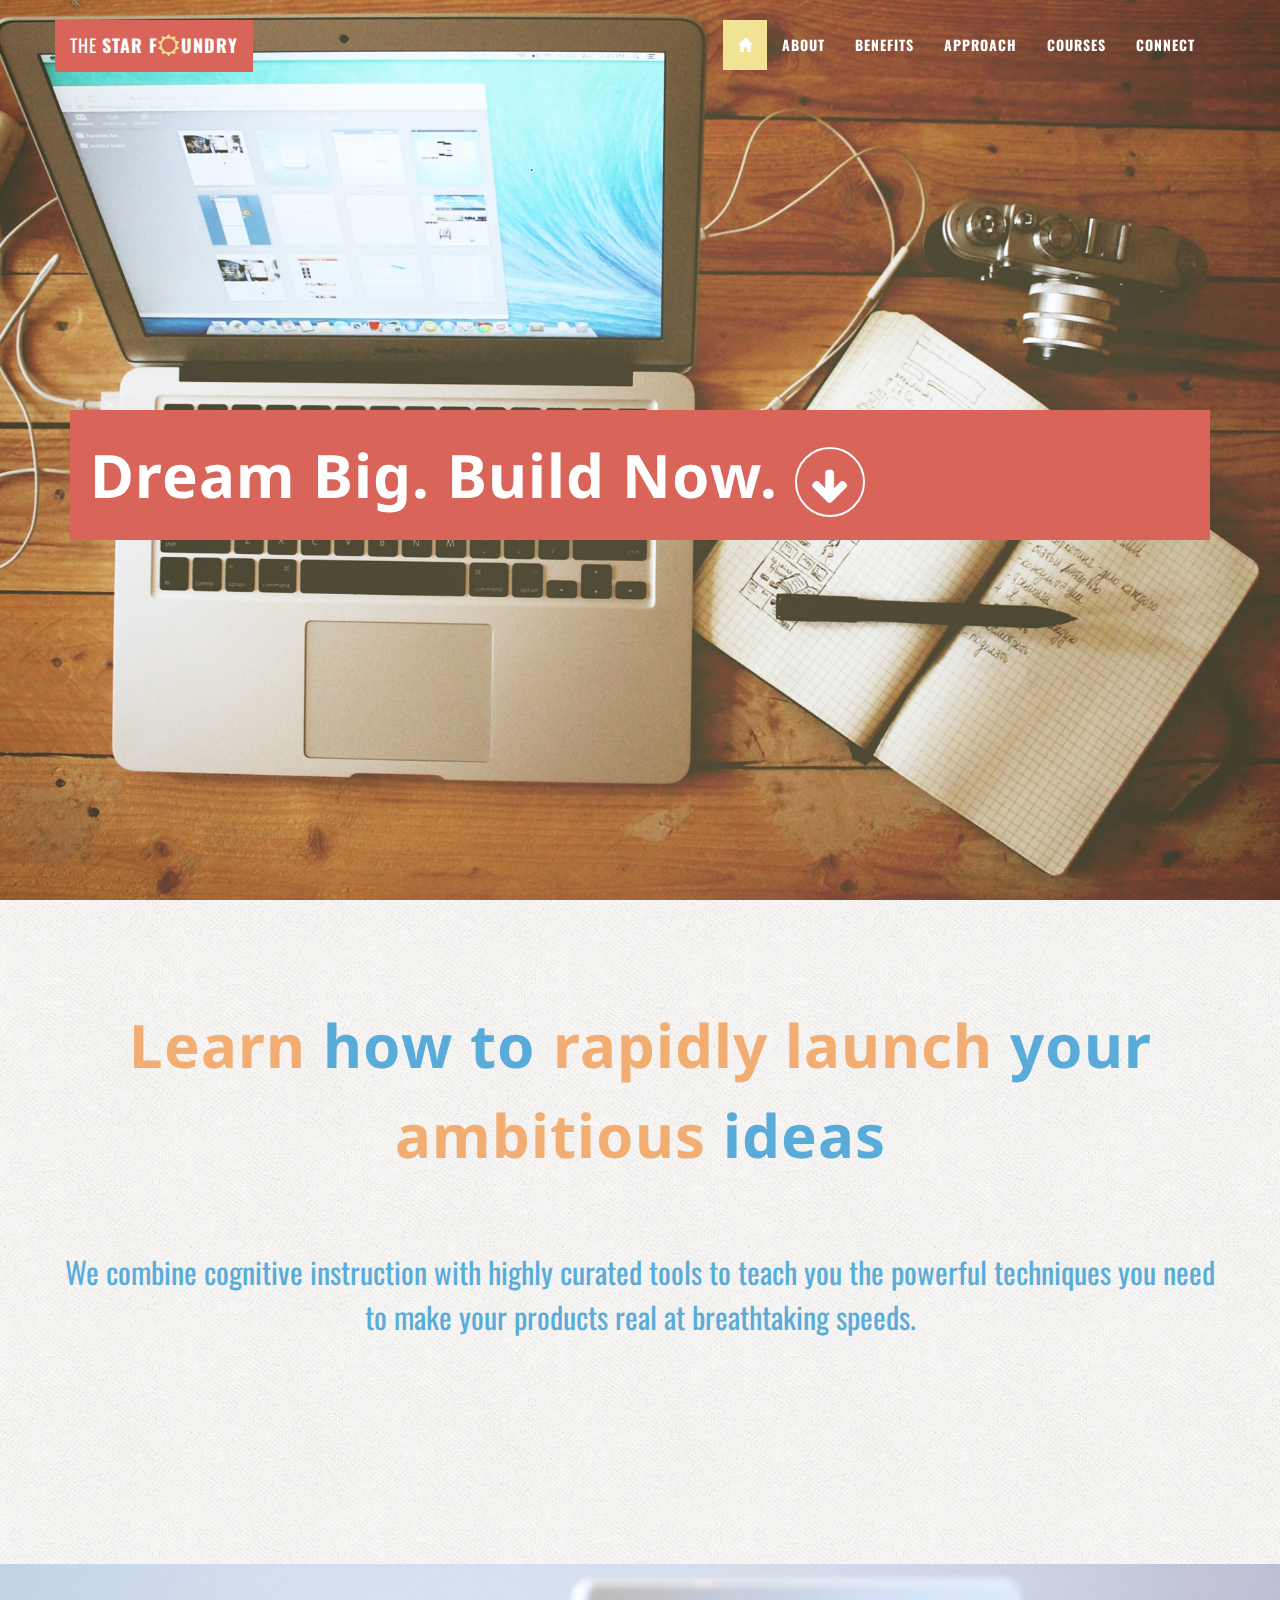
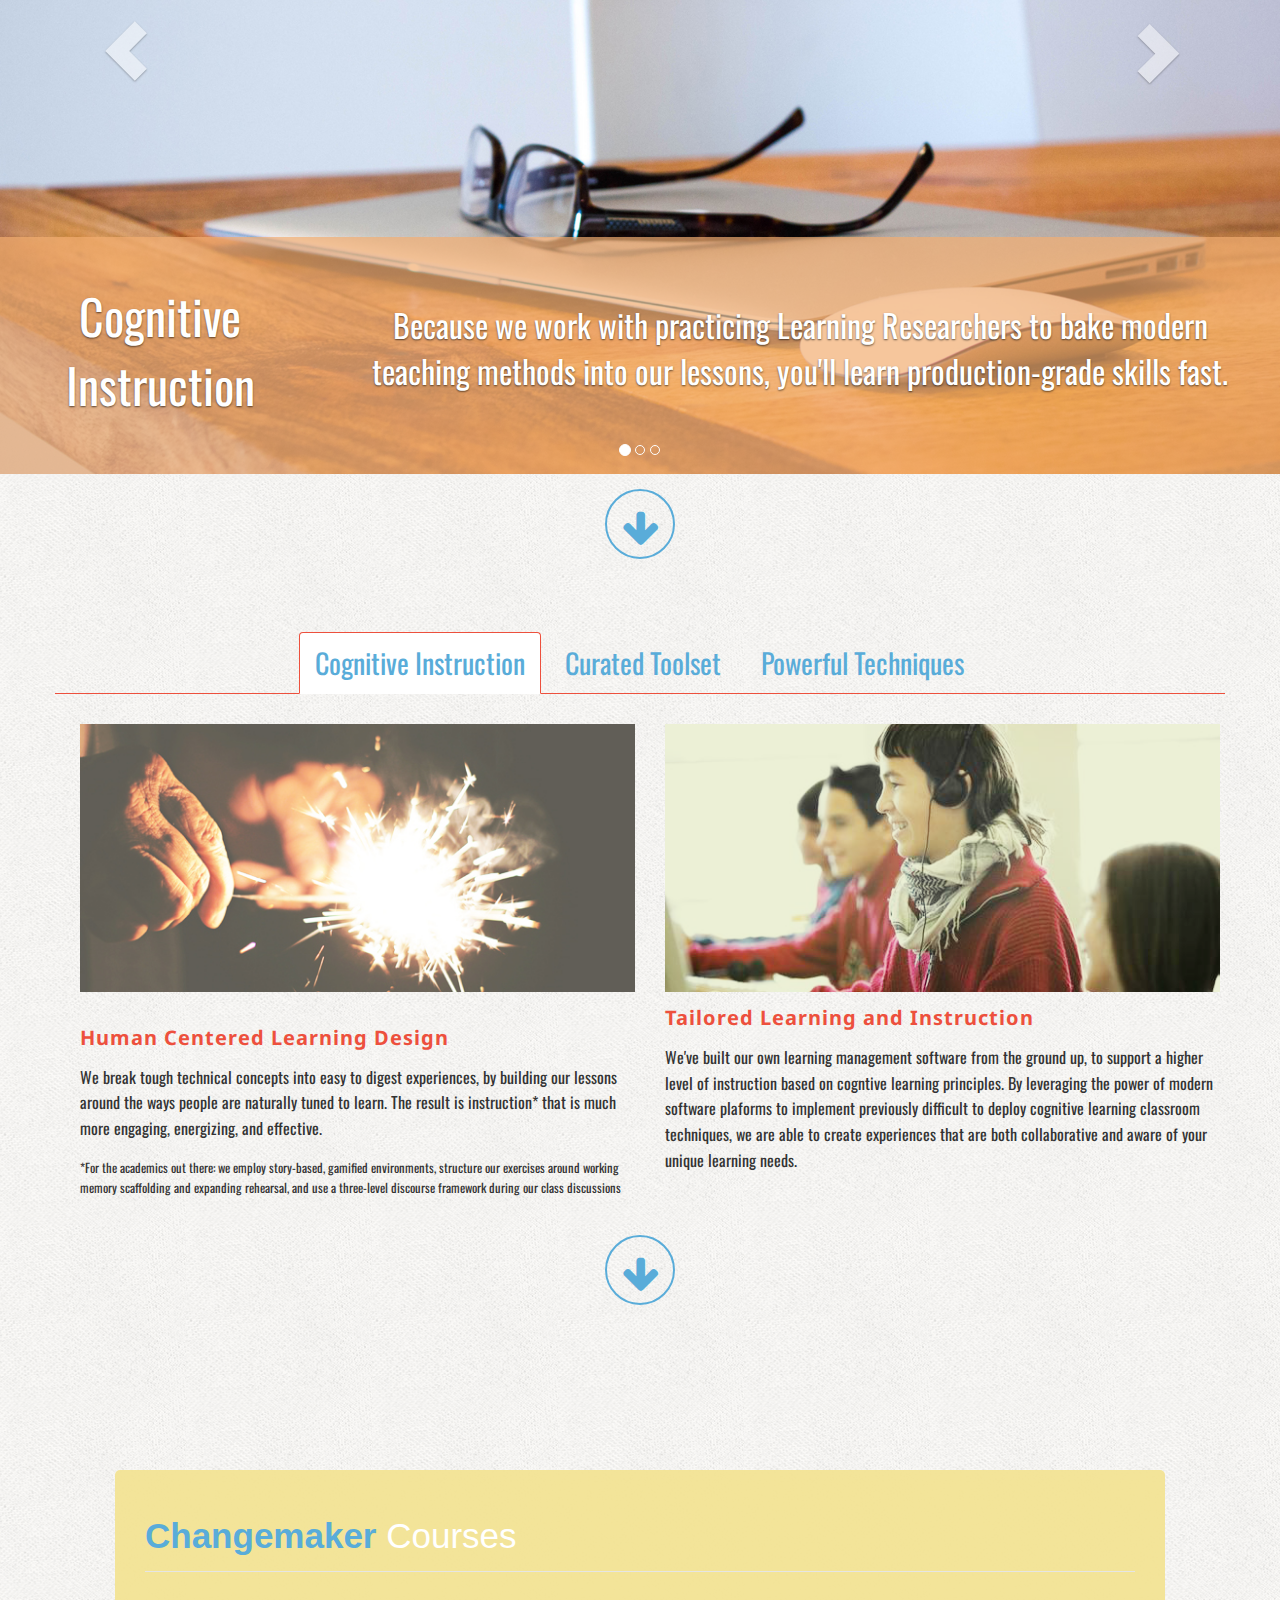
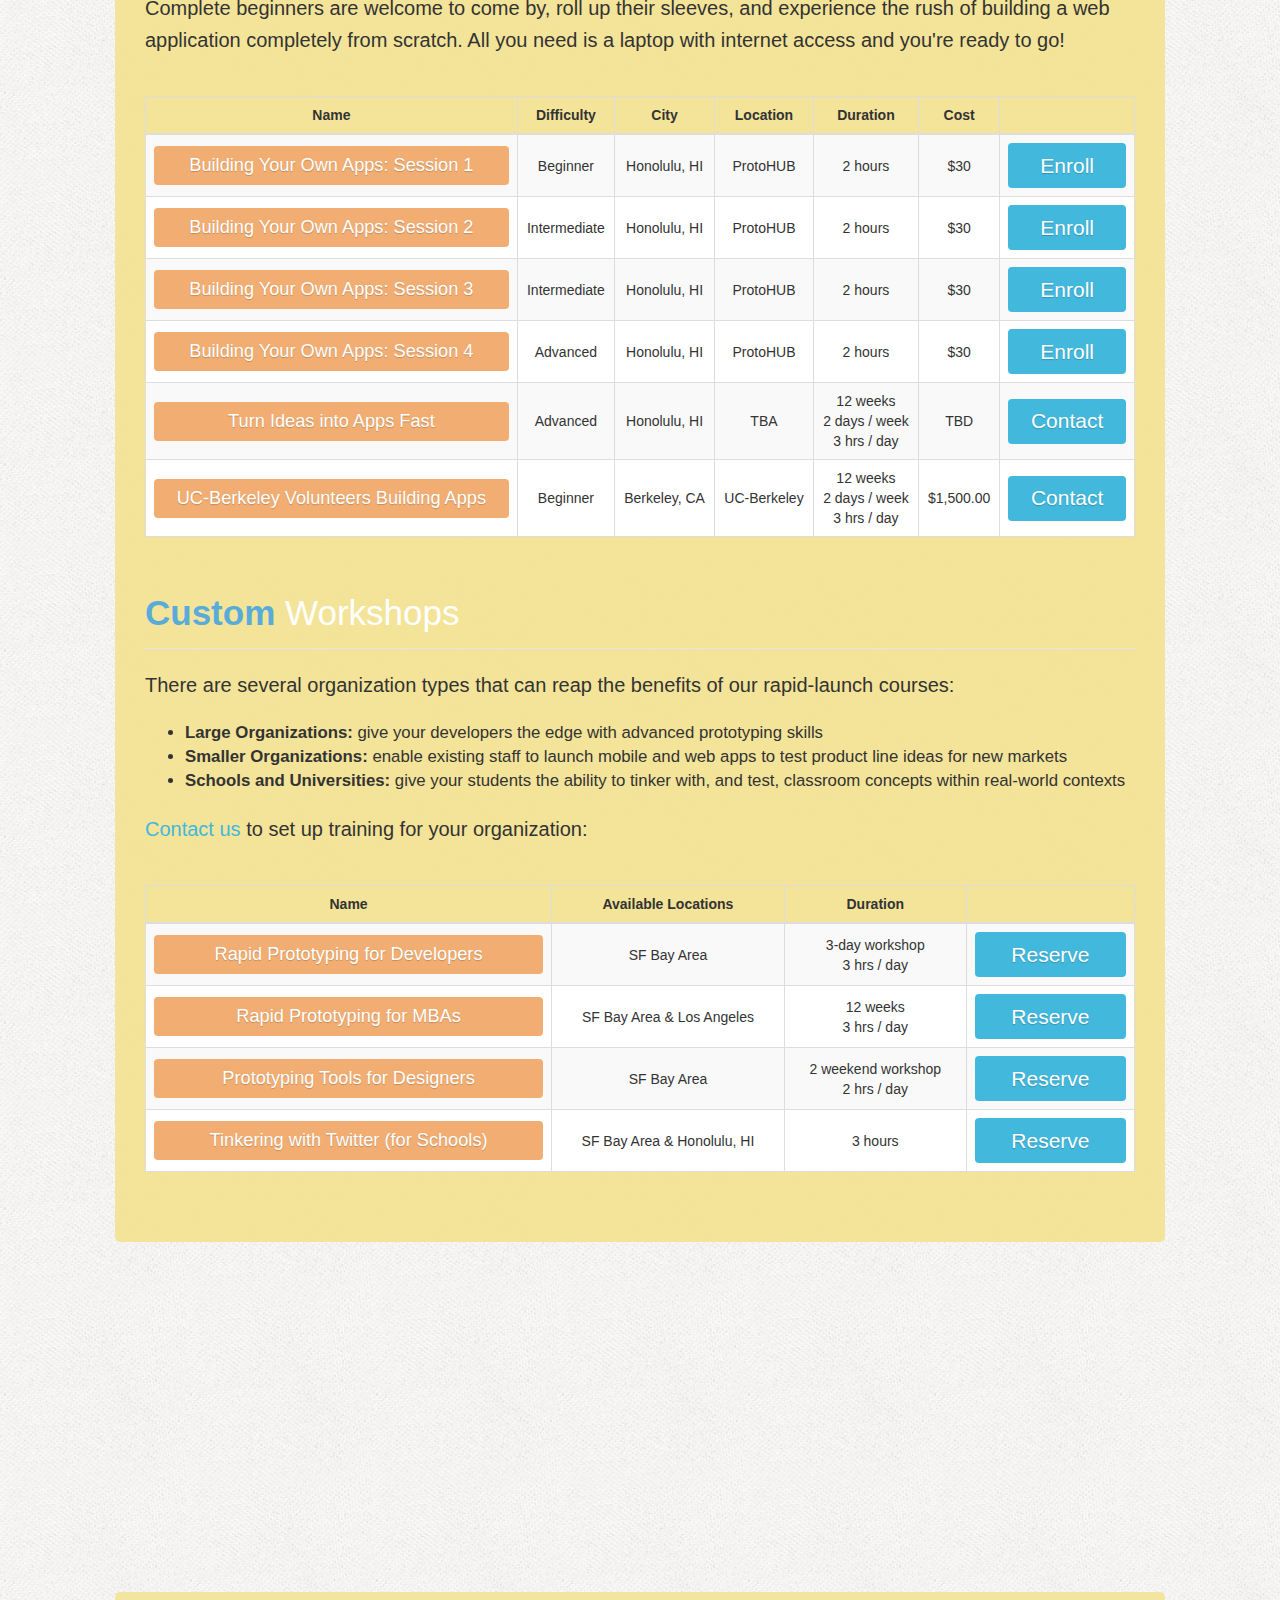
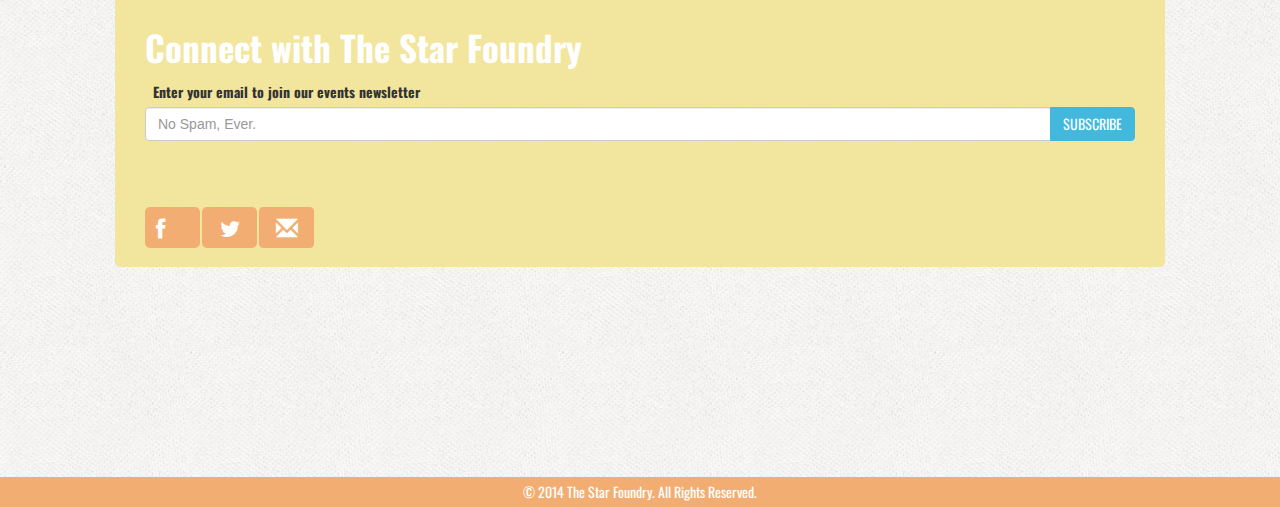
==== commit ba03f110: "changed session titles and level" ====
--- a/index.html
+++ b/index.html
@@ -929,7 +929,7 @@
                                             <td>
                                                 <button data-toggle="modal" 
                                                         data-target="#courseInfoModal" 
-                                                        data-name="Building Your Own Apps: Level 1" 
+                                                        data-name="Building Your Own Apps: Session 1" 
                                                         class="pure-button" 
                                                         style="white-space: normal;
                                                                width: 100%;
@@ -938,7 +938,7 @@
                                                                border-radius: 4px;
                                                                text-shadow: 0 1px 1px rgba(0, 0, 0, 0.2);
                                                                background: #F2AE72; /* this is a light orange */">                                                                                     
-                                                    Building Your Own Apps: Level 1
+                                                    Building Your Own Apps: Session 1
                                                     
                                                 </button>
                                             </td>
@@ -964,7 +964,7 @@
                                             <td> 
                                                 <button data-toggle="modal" 
                                                         data-target="#courseInfoModal" 
-                                                        data-name="Building Your Own Apps: Level 2"
+                                                        data-name="Building Your Own Apps: Session 2"
                                                         class="pure-button" 
                                                         style="white-space: normal;
                                                                width:100%;
@@ -973,7 +973,7 @@
                                                                border-radius: 4px;
                                                                text-shadow: 0 1px 1px rgba(0, 0, 0, 0.2);
                                                                background: #F2AE72; /* this is a light orange */">                                               
-                                                    Building Your Own Apps: Level 2
+                                                    Building Your Own Apps: Session 2
                                                     
                                                 </button>
                                             </td>
@@ -998,7 +998,7 @@
                                             <td> 
                                                 <button data-toggle="modal" 
                                                         data-target="#courseInfoModal" 
-                                                        data-name="Building Your Own Apps: Level 3"
+                                                        data-name="Building Your Own Apps: Session 3"
                                                         class="pure-button" 
                                                         style="white-space: normal;
                                                                width: 100%;
@@ -1007,11 +1007,11 @@
                                                                border-radius: 4px;
                                                                text-shadow: 0 1px 1px rgba(0, 0, 0, 0.2);
                                                                background: #F2AE72; /* this is a light orange */">
-                                                    Building Your Own Apps: Level 3
+                                                    Building Your Own Apps: Session 3
                                                     
                                                 </button>
                                             </td>
-                                            <td> Advanced </td>
+                                            <td> Intermediate </td>
                                             <td> Honolulu, HI </td>
                                             <td> ProtoHUB </td>
                                             <td> 2 hours </td>
@@ -1035,7 +1035,7 @@
                                             <td> 
                                                 <button data-toggle="modal" 
                                                         data-target="#courseInfoModal" 
-                                                        data-name="Building Your Own Apps: Level 4"
+                                                        data-name="Building Your Own Apps: Session 4"
                                                         class="pure-button" 
                                                         style="white-space: normal;
                                                                width: 100%;
@@ -1044,7 +1044,7 @@
                                                                border-radius: 4px;
                                                                text-shadow: 0 1px 1px rgba(0, 0, 0, 0.2);
                                                                background: #F2AE72; /* this is a light orange */">                                                                            
-                                                    Building Your Own Apps: Level 4
+                                                    Building Your Own Apps: Session 4
                                                     
                                                 </button>
                                             </td>
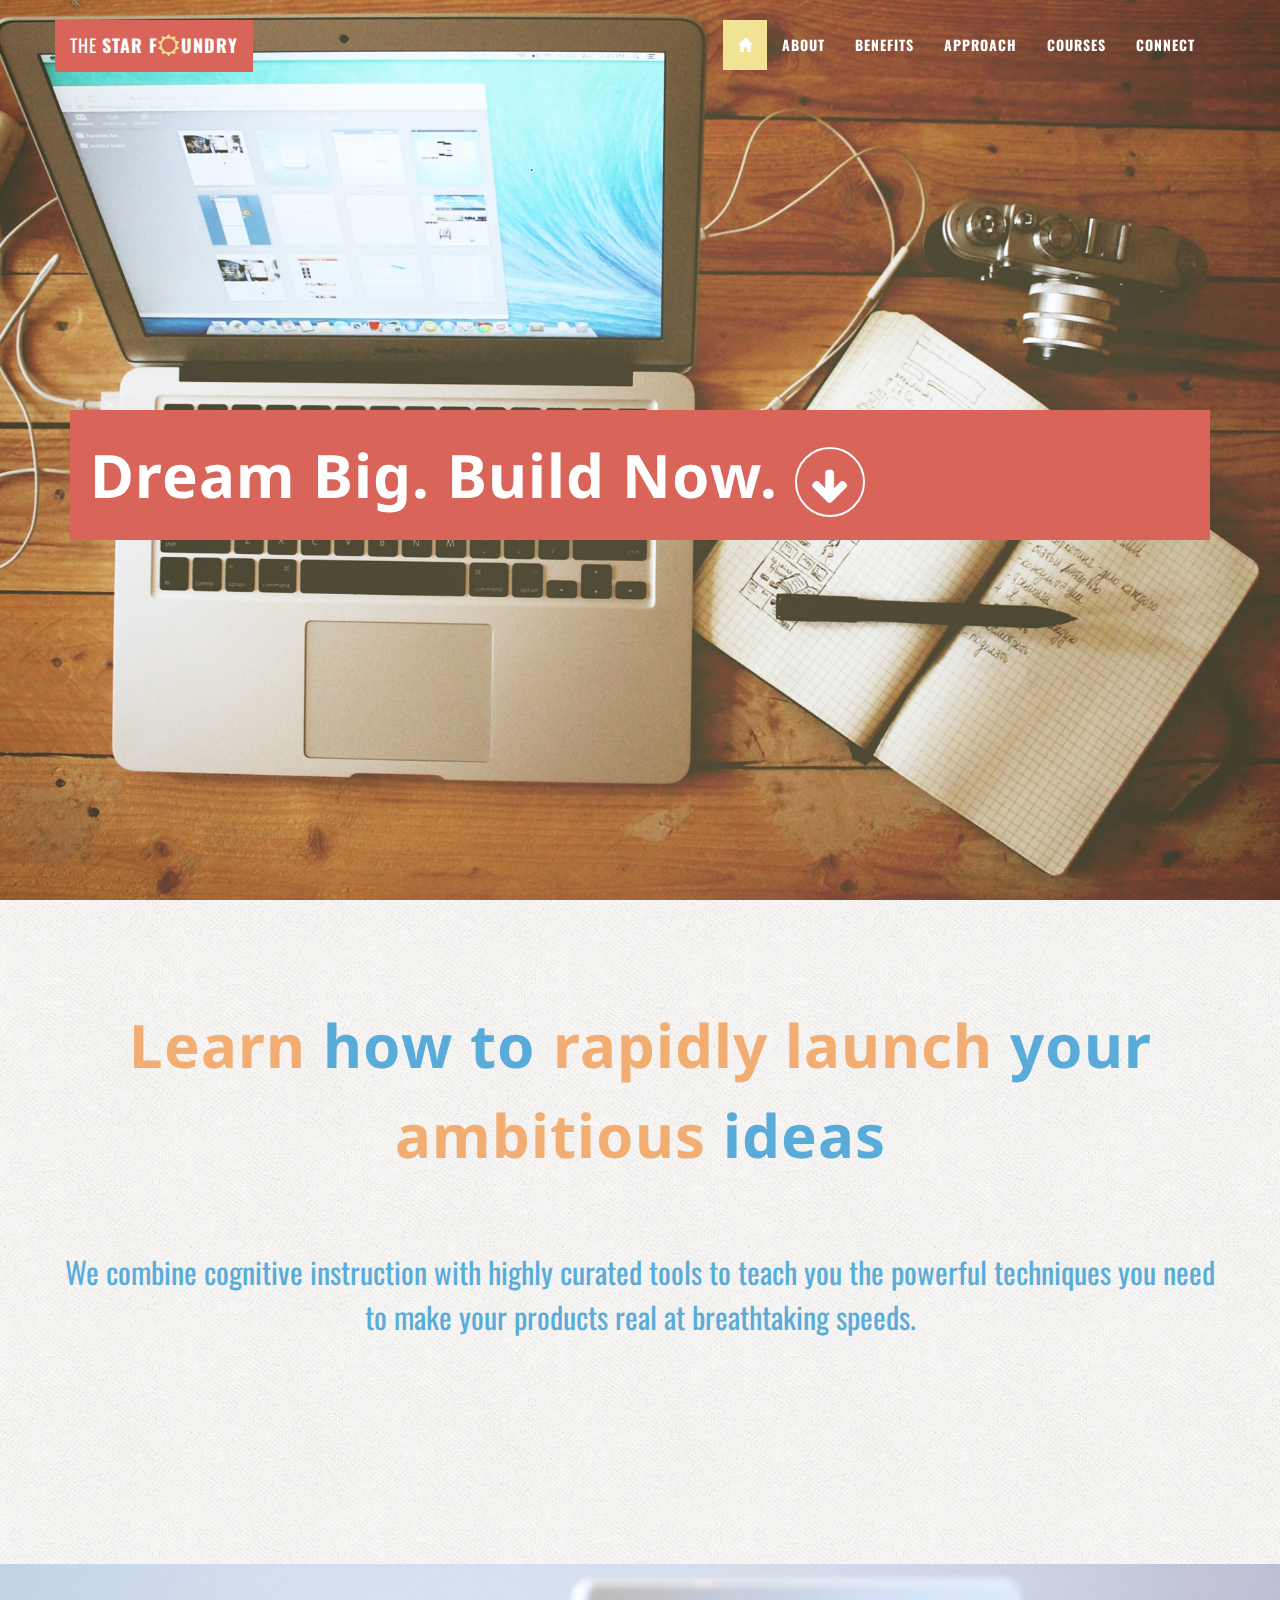
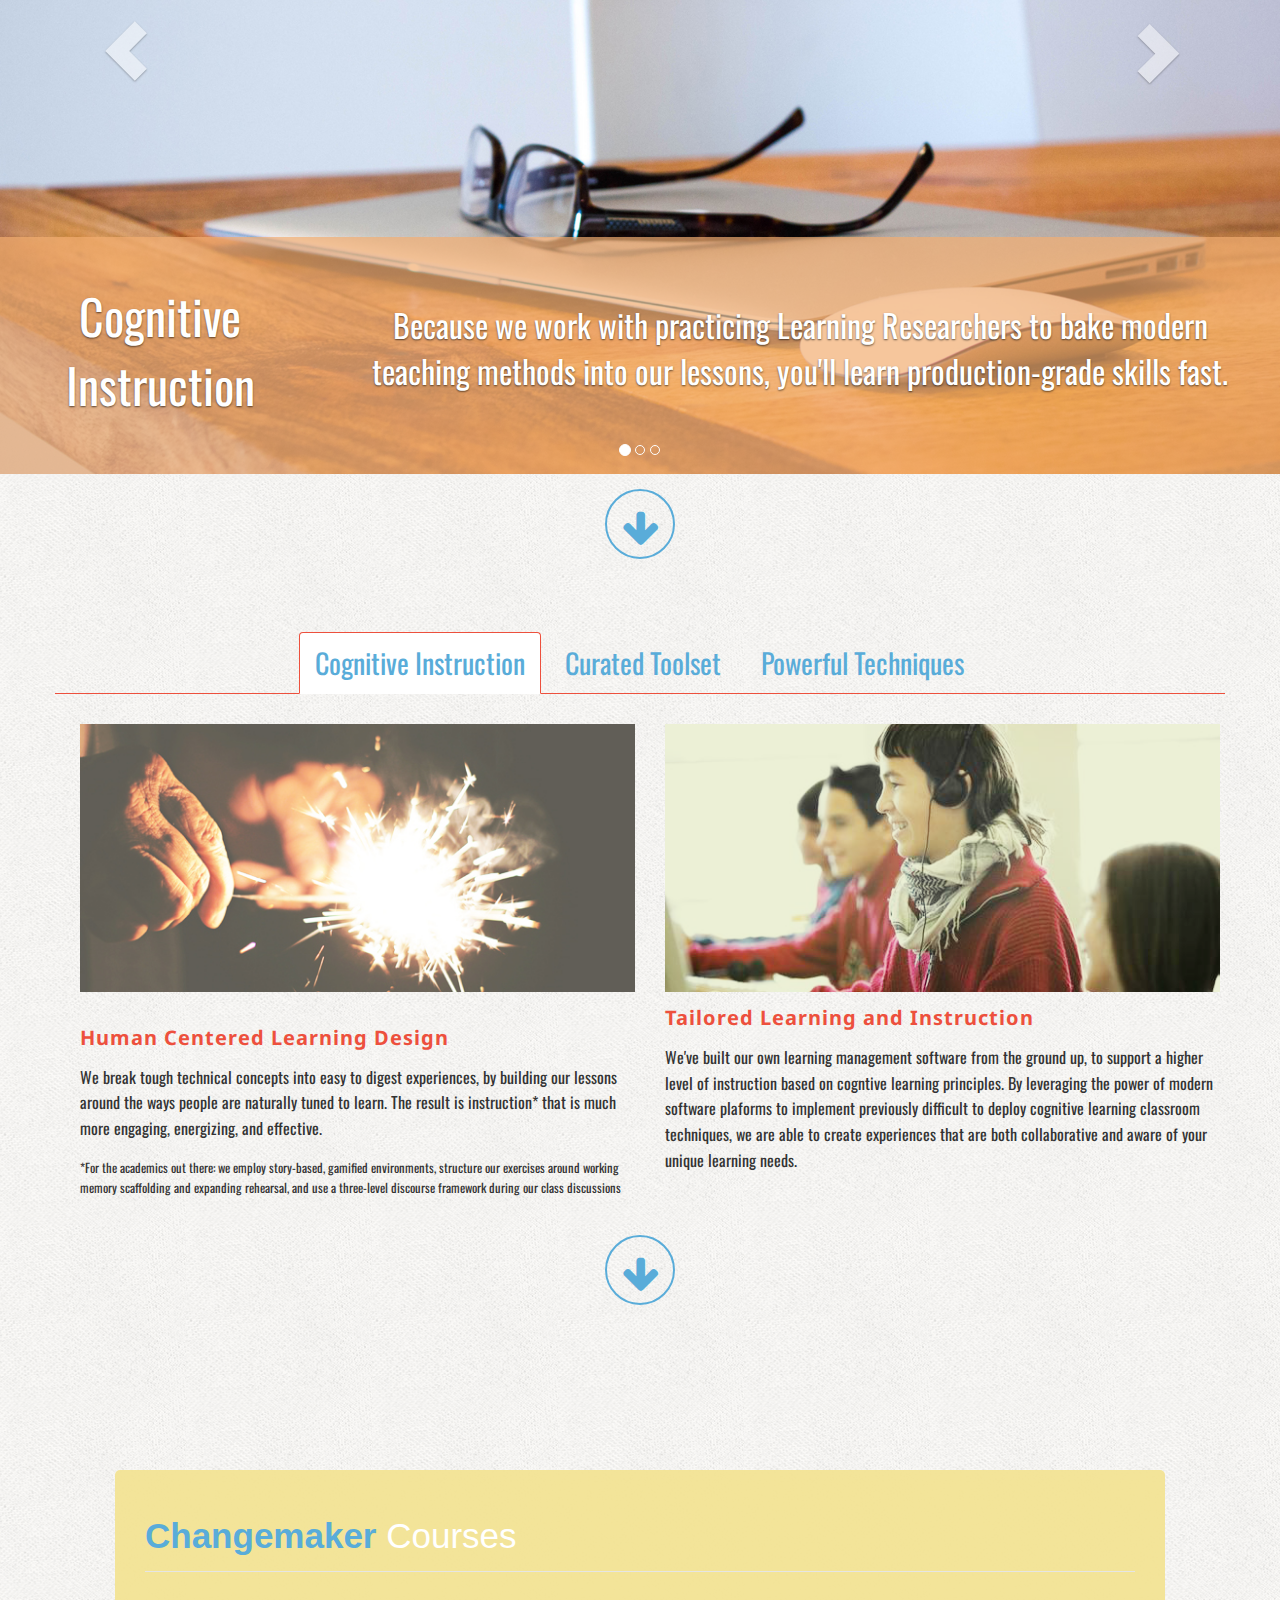
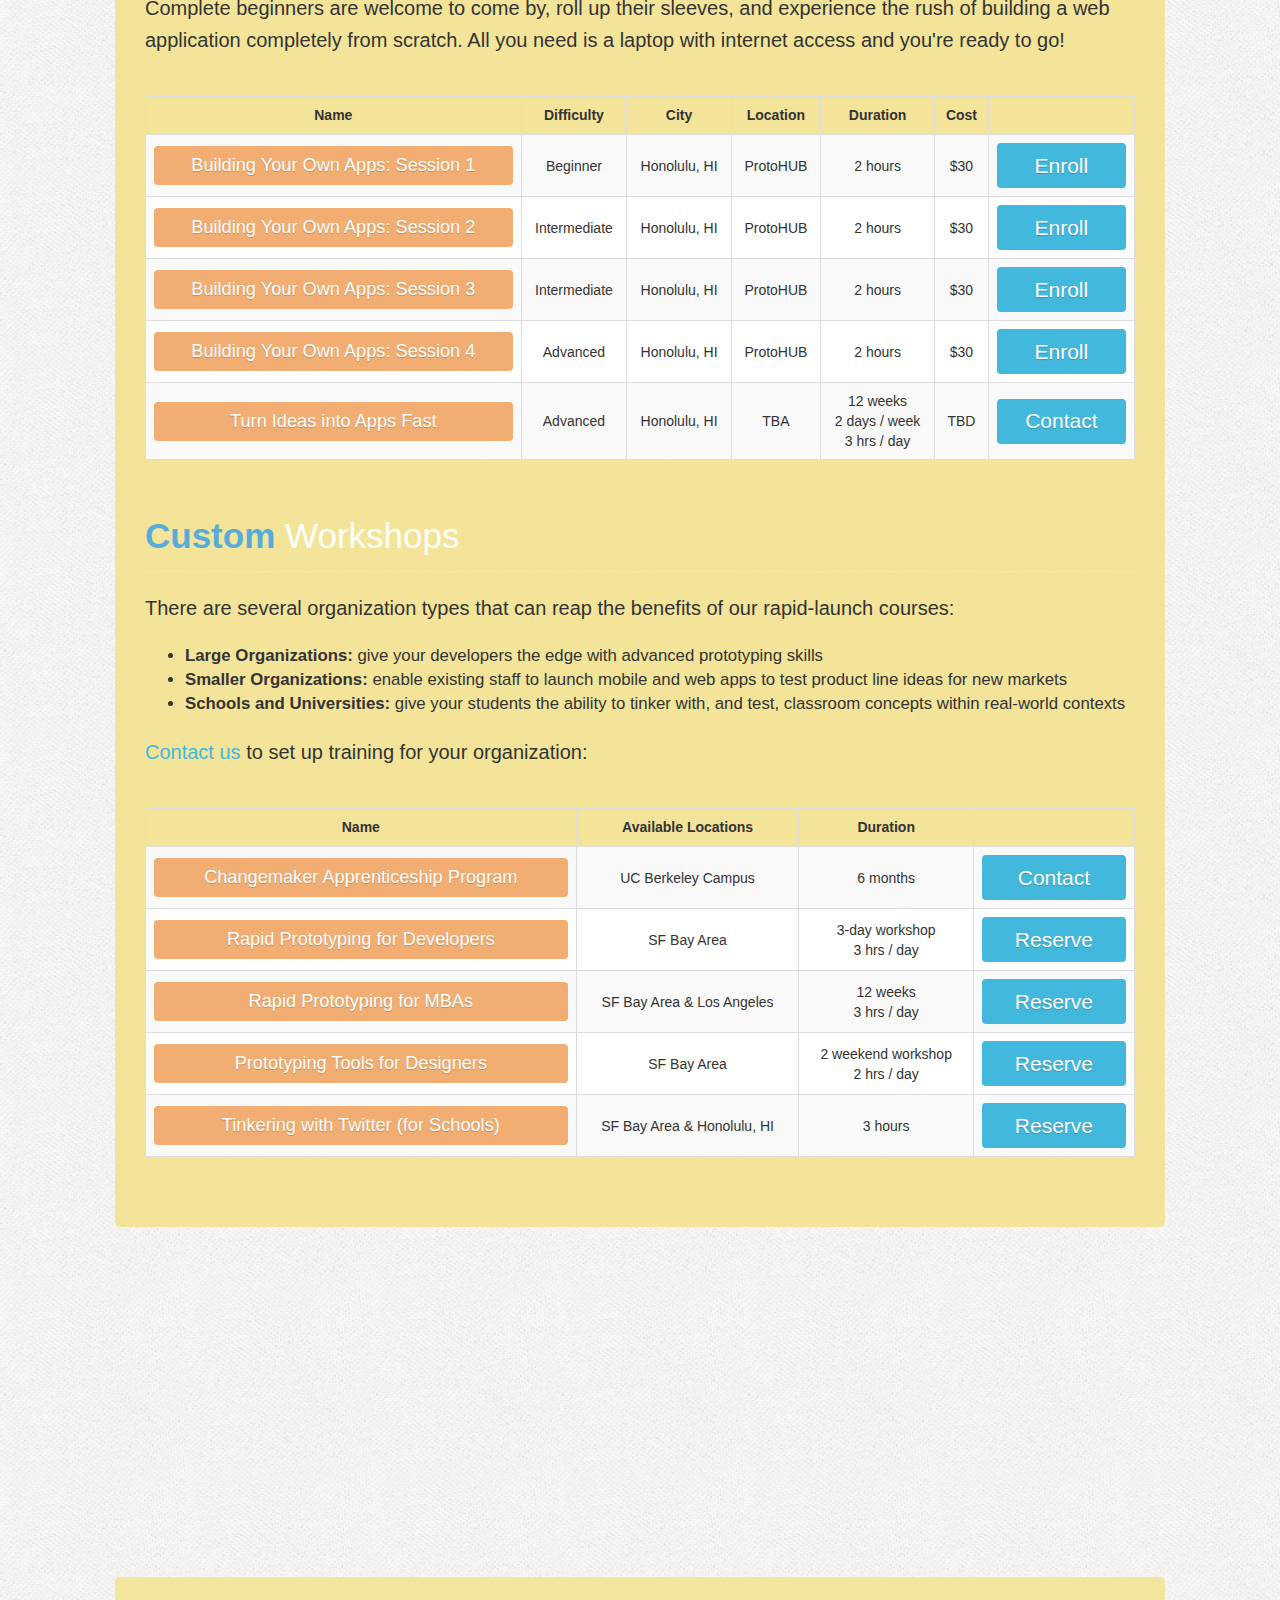
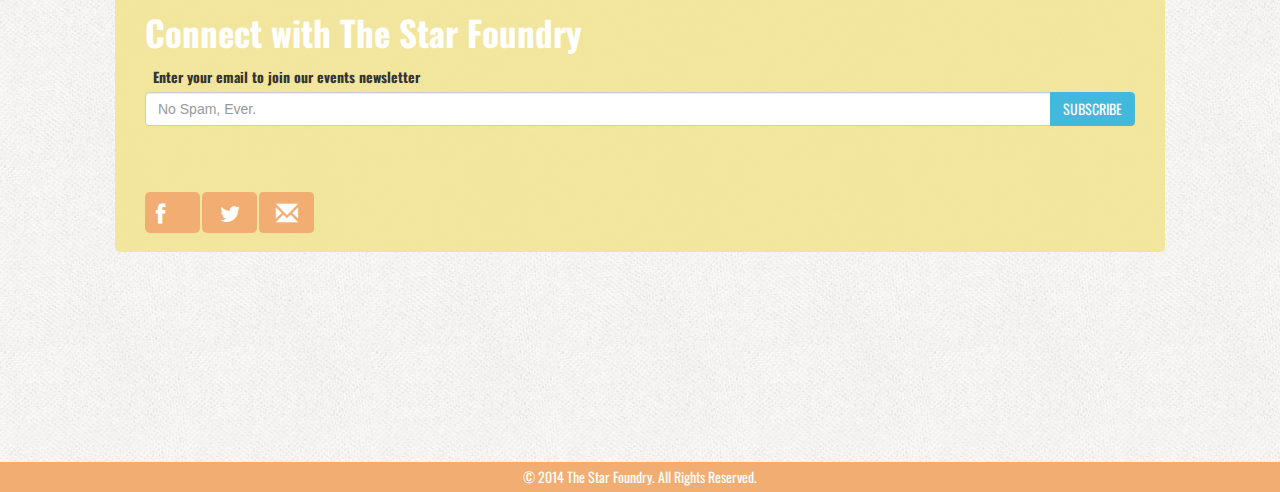
==== commit ab3dce65: "Apprenticeship program drafting" ====
--- a/index.html
+++ b/index.html
@@ -1109,47 +1109,7 @@
                                                 </button>
                                             </td>
                                         </tr>
-                                        
-                                         <tr>
-                                            <td> 
-                                                <button data-toggle="modal" 
-                                                        data-target="#courseInfoModal" 
-                                                        data-name="UC-Berkeley Volunteers Building Apps"
-                                                        class="pure-button" 
-                                                        style="white-space: normal;
-                                                               width: 100%;
-                                                               color: white;
-                                                               font-size: 1.3em;
-                                                               border-radius: 4px;
-                                                               text-shadow: 0 1px 1px rgba(0, 0, 0, 0.2);
-                                                               background: #F2AE72; /* this is a light orange */">                                                                            
-                                                    UC-Berkeley Volunteers Building Apps
-                                                </button>
-                                            </td>
-                                            <td> Beginner </td>
-                                            <td> Berkeley, CA </td>
-                                            <td> UC-Berkeley </td>
-                                            <td> 12 weeks<br>2 days / week<br>3 hrs / day </td>
-                                            <td> $1,500.00 </td>
-
-
-
-
-                                            <td>    
-                                                <button data-toggle="modal" 
-                                                        data-target="#contactUsModal" 
-                                                        class="pure-button" 
-                                                        style="width: 100%;
-                                                               color: white;
-                                                               font-size: 1.5em;
-                                                               border-radius: 4px;
-                                                               text-shadow: 0 1px 1px rgba(0, 0, 0, 0.2);
-                                                               background: rgb(66, 184, 221); /* this is a light blue */">                                                                      
-                                                    Contact
-                                                </button>
-                                            </td>
-                                        </tr>
-
+                       
                                         <!--
                                         <tr>
                                             <td> 
@@ -1223,6 +1183,46 @@
 
 
                                     <tbody>
+										
+										                 
+                                         <tr>
+                                            <td> 
+                                                <button data-toggle="modal" 
+                                                        data-target="#courseInfoModal" 
+                                                        data-name="Changemaker Apprenticeship Program"
+                                                        class="pure-button" 
+                                                        style="white-space: normal;
+                                                               width: 100%;
+                                                               color: white;
+                                                               font-size: 1.3em;
+                                                               border-radius: 4px;
+                                                               text-shadow: 0 1px 1px rgba(0, 0, 0, 0.2);
+                                                               background: #F2AE72; /* this is a light orange */">                                                                            
+                                                    Changemaker Apprenticeship Program
+                                                </button>
+                                            </td>
+                                          
+                                            <td> UC Berkeley Campus </td>
+                                            <td> 6 months </td>
+
+
+
+
+                                            <td>    
+                                                <button data-toggle="modal" 
+                                                        data-target="#contactUsModal" 
+                                                        class="pure-button" 
+                                                        style="width: 100%;
+                                                               color: white;
+                                                               font-size: 1.5em;
+                                                               border-radius: 4px;
+                                                               text-shadow: 0 1px 1px rgba(0, 0, 0, 0.2);
+                                                               background: rgb(66, 184, 221); /* this is a light blue */">                                                                      
+                                                    Contact
+                                                </button>
+                                            </td>
+                                        </tr>
+
                                         <tr>
                                             <td> 
                                                 <button data-toggle="modal" 
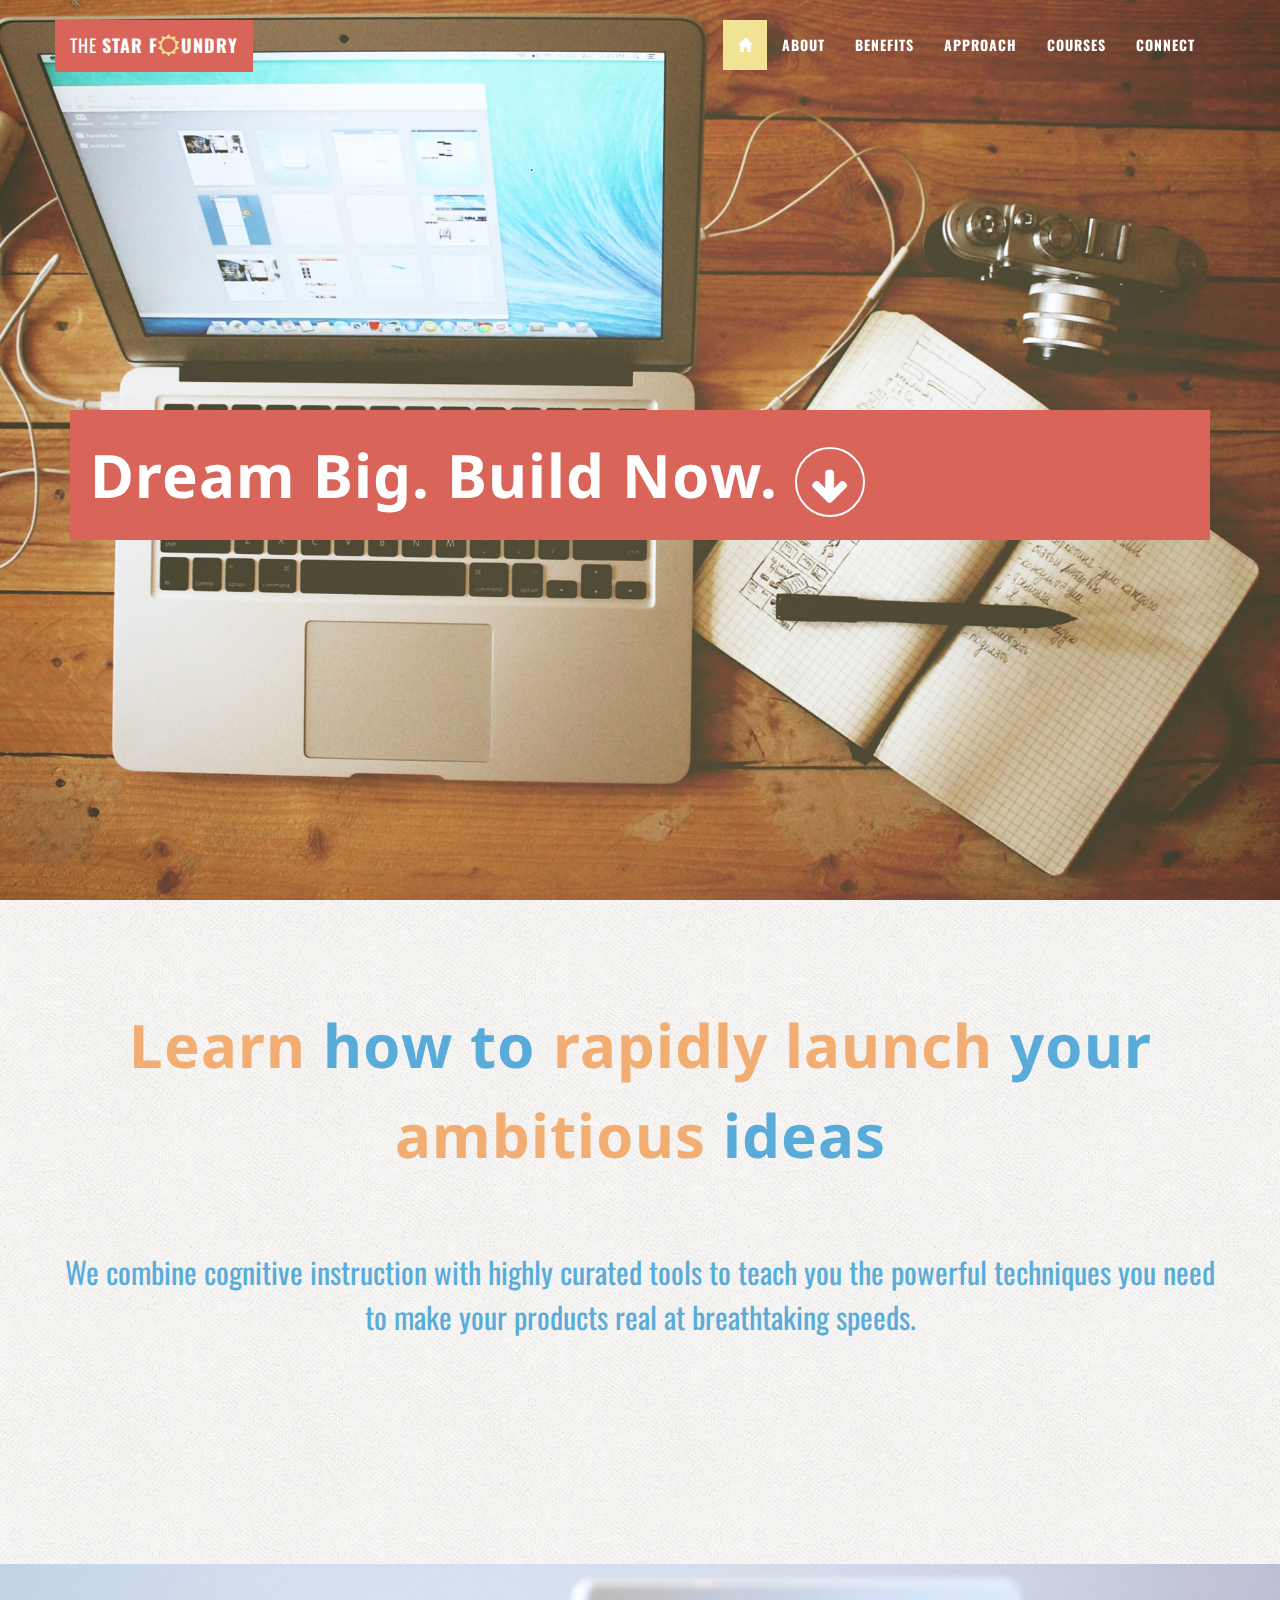
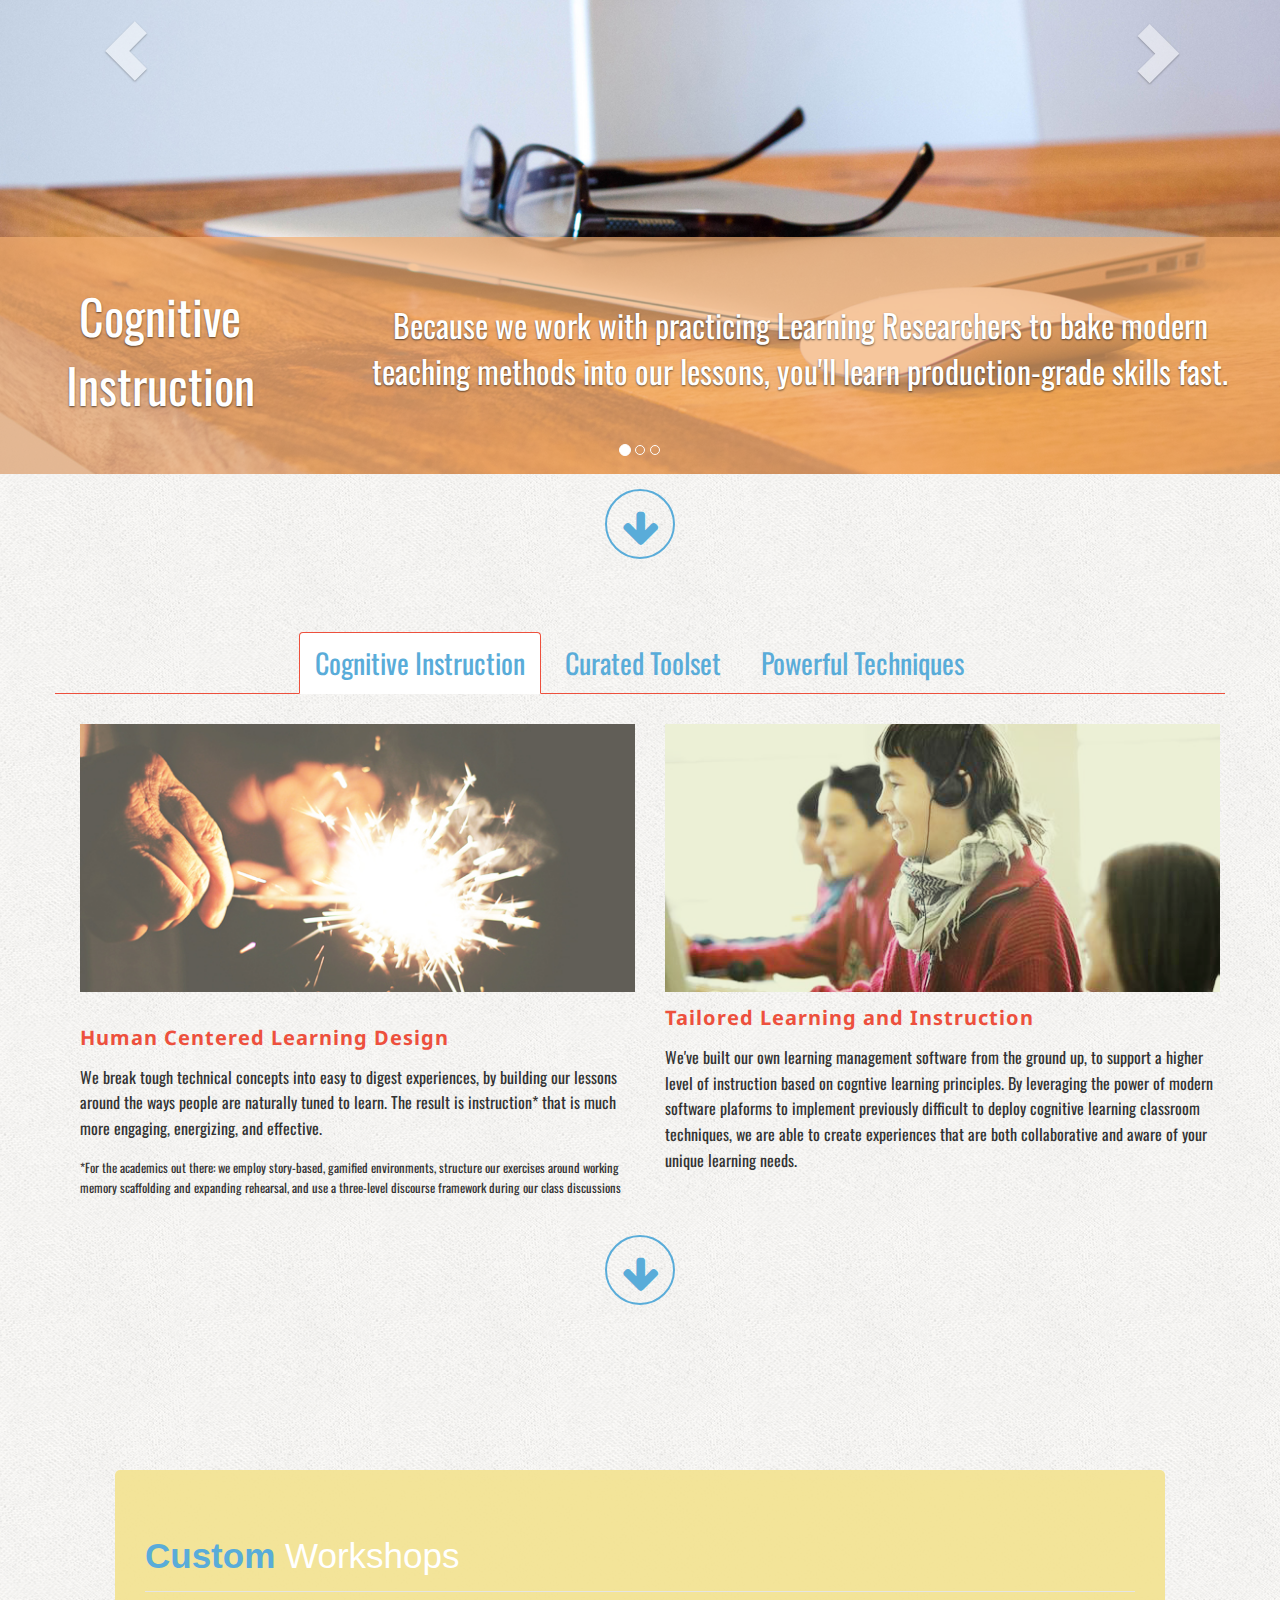
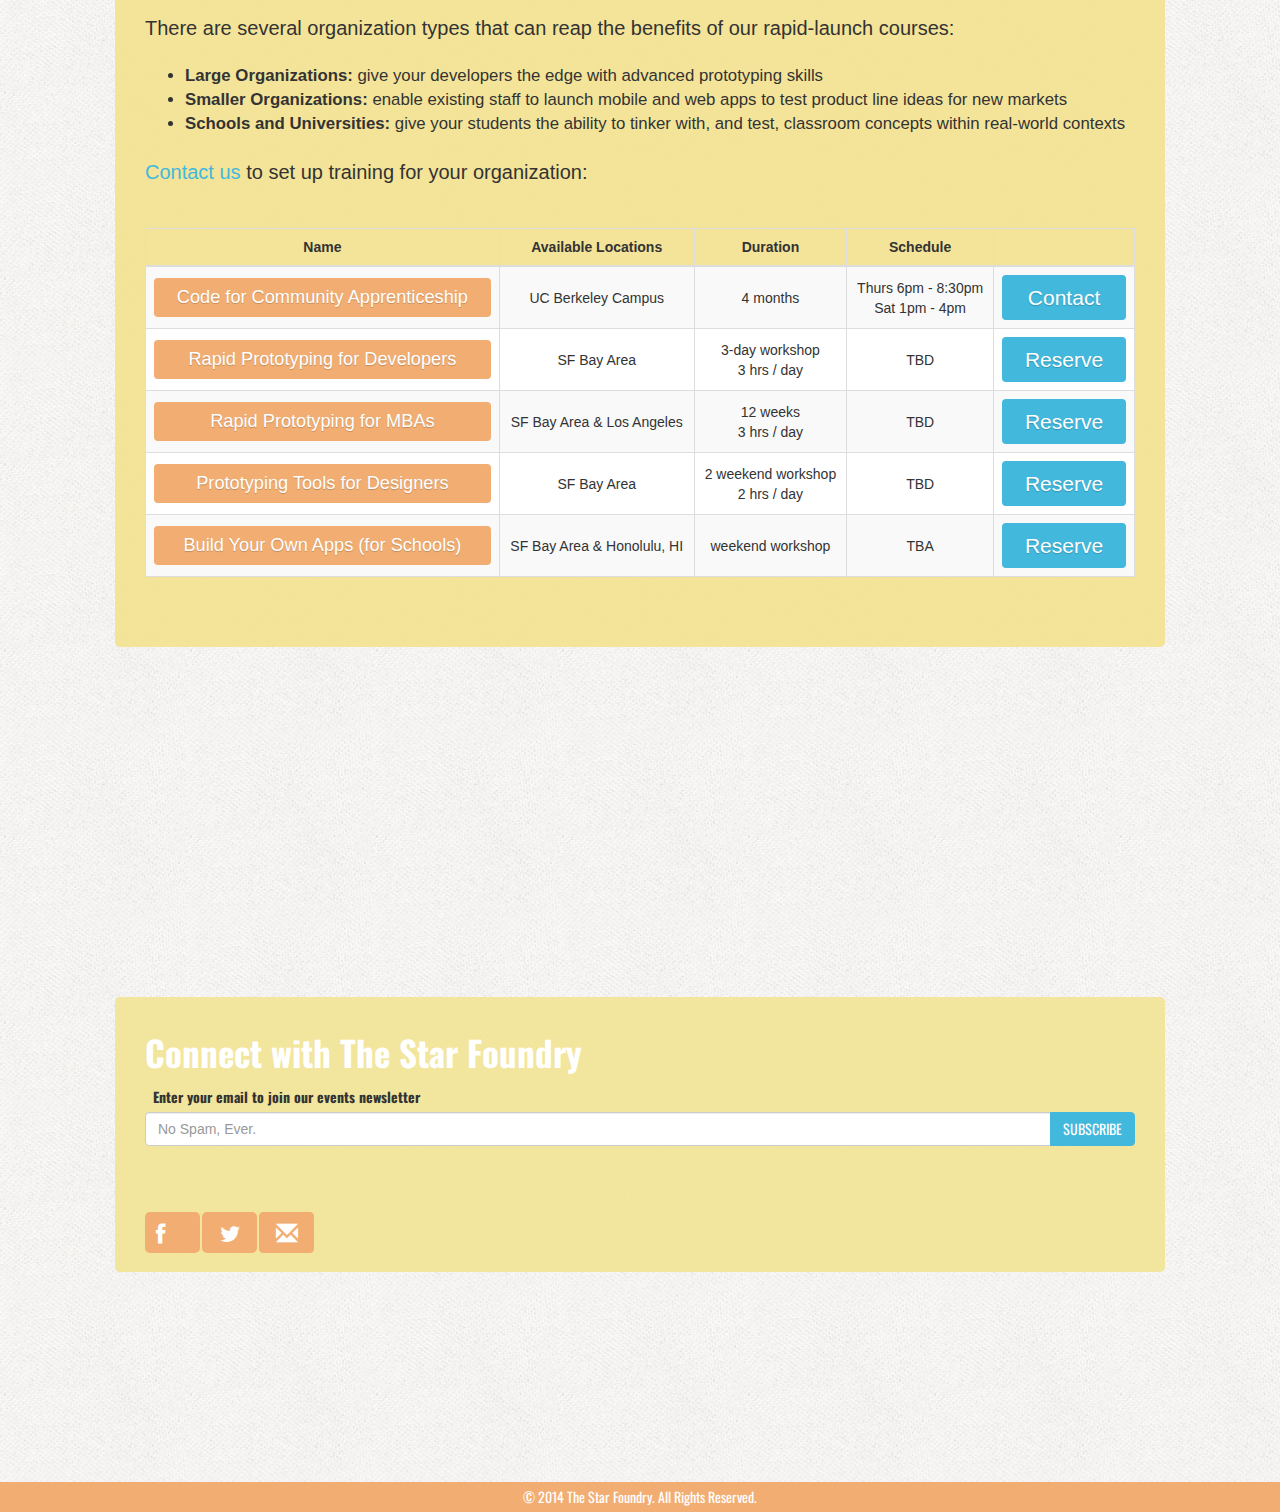
==== commit 6d20536c: "comment out changemaker course div, update course table, course description js, concepts taught and " ====
--- a/index.html
+++ b/index.html
@@ -681,7 +681,7 @@
                                                 <option value="Rapid Prototyping for Developers">Rapid Prototyping for Developers</option>
                                                 <option value="Rapid Prototyping for MBAs">Rapid Prototyping for MBAs</option>
                                                 <option value="Prototyping Tools for Designers">Prototyping Tools for Designers</option>
-                                                <option value="Tinkering with Twitter (for Schools)">Tinkering with Twitter (for Schools)</option>
+                                                <option value="Build Your Own Apps (for Schools)">Build Your Own Apps (for Schools)</option>
                                             </select>
                                         </div>
                                     </div>
@@ -901,9 +901,9 @@
             <!-- Courses Start-->
             <div class="row flat">
                 <div class="pure-g">
-
+                 
                     <div class="pure-u-5-5">
-                        <!-- Changemaker Courses pure-form Start -->
+                        <!-- Changemaker Courses pure-form Start - Reminder close comment here
                         <div class="pure-form pure-form-stacked">
                             <legend style="color:#59acd9;font-size:2.5em; text-align:left"><b>Changemaker</b> <span style="color:white;">Courses</span></legend>
                             <p>Complete beginners are welcome to come by, roll up their sleeves, and experience the rush of building a web application completely from scratch. All you need is a laptop with internet access and you're ready to go!</p>
@@ -1110,7 +1110,7 @@
                                             </td>
                                         </tr>
                        
-                                        <!--
+                                        <!-- Reminder: add If commenting out row. close comment
                                         <tr>
                                             <td> 
                                                 <button data-toggle="modal" 
@@ -1146,14 +1146,15 @@
                                                 </button>
                                             </td>
                                         </tr>
-                                         -->
+                                         close comment on this line
                                     </tbody>
                                 </table>
 
                             </div>
 
                         </div>
-                        <!-- Changemaker Courses pure-form End -->
+                        
+                        Add comment start here Changemaker Courses pure-form End -->
 
                         <br/>
                         <!-- Private Event Courses pure-form Start -->
@@ -1176,7 +1177,7 @@
                                             
                                             <th>Available Locations</th>
                                             <th>Duration</th>
-                                            
+                                            <th>Schedule</th>
                                             <th></th>
                                         </tr>
                                     </thead>
@@ -1189,7 +1190,7 @@
                                             <td> 
                                                 <button data-toggle="modal" 
                                                         data-target="#courseInfoModal" 
-                                                        data-name="Changemaker Apprenticeship Program"
+                                                        data-name="Code for Community Apprenticeship"
                                                         class="pure-button" 
                                                         style="white-space: normal;
                                                                width: 100%;
@@ -1198,16 +1199,16 @@
                                                                border-radius: 4px;
                                                                text-shadow: 0 1px 1px rgba(0, 0, 0, 0.2);
                                                                background: #F2AE72; /* this is a light orange */">                                                                            
-                                                    Changemaker Apprenticeship Program
+                                                    Code for Community Apprenticeship
                                                 </button>
                                             </td>
                                           
                                             <td> UC Berkeley Campus </td>
-                                            <td> 6 months </td>
-
-
-
-
+                                            <td> 4 months </td>
+
+
+
+                                            <td> Thurs 6pm - 8:30pm <br> Sat 1pm - 4pm</td>
                                             <td>    
                                                 <button data-toggle="modal" 
                                                         data-target="#contactUsModal" 
@@ -1240,9 +1241,9 @@
                                                 </button>
                                             </td>
                                           
-                                            <td>SF Bay Area</td>
+                                            <td> SF Bay Area </td>
                                             <td> 3-day workshop <br> 3 hrs / day </td>
-                                            
+                                            <td> TBD </td>
                                             <td>    
                                                 <button data-toggle="modal" 
                                                         data-target="#companyContactModal" 
@@ -1276,9 +1277,9 @@
                                                 </button>
                                             </td>
                                             
-                                            <td>SF Bay Area & Los Angeles</td>
+                                            <td> SF Bay Area & Los Angeles </td>
                                             <td> 12 weeks <br> 3 hrs / day </td>
-                                            
+                                            <td> TBD </td>
                                             <td>    
                                                 <button data-toggle="modal" 
                                                         data-target="#companyContactModal" 
@@ -1312,13 +1313,13 @@
                                                 </button>
                                             </td>
                                             
-                                            <td>SF Bay Area</td>
+                                            <td> SF Bay Area </td>
                                             <td> 2 weekend workshop <br> 2 hrs / day </td>
-                                            
+                                            <td> TBD </td>
                                             <td>    
                                                 <button data-toggle="modal" 
                                                         data-target="#companyContactModal" 
-                                                        data-course="Rapid Prototyping for Designers"
+                                                        data-course="Prototyping Tools for Designers"
                                                         class="pure-button" 
                                                         style="width: 100%;
                                                                color: white;
@@ -1334,7 +1335,7 @@
                                             <td> 
                                                 <button data-toggle="modal" 
                                                         data-target="#courseInfoModal" 
-                                                        data-name="Tinkering with Twitter (for Schools)"
+                                                        data-name="Build Your Own Apps (for Schools)"
                                                         class="pure-button" 
                                                         style="white-space: normal;
                                                                width: 100%;
@@ -1343,17 +1344,17 @@
                                                                border-radius: 4px;
                                                                text-shadow: 0 1px 1px rgba(0, 0, 0, 0.2);
                                                                background: #F2AE72; /* this is a light orange */">                                                               
-                                                    Tinkering with Twitter (for Schools)
+                                                    Build Your Own Apps (for Schools)
                                                 </button>
                                             </td>
                                            
-                                            <td>SF Bay Area & Honolulu, HI</td>
-                                            <td> 3 hours</td>
-                                            
+                                            <td> SF Bay Area & Honolulu, HI </td>
+                                            <td> weekend workshop </td>
+                                            <td> TBA </td>
                                             <td>    
                                                <button data-toggle="modal" 
                                                         data-target="#companyContactModal" 
-                                                        data-course="Tinkering with Twitter (for Schools)"
+                                                        data-course="Build Your Own Apps (for Schools)"
                                                         class="pure-button" 
                                                         style="width: 100%;
                                                                color: white;
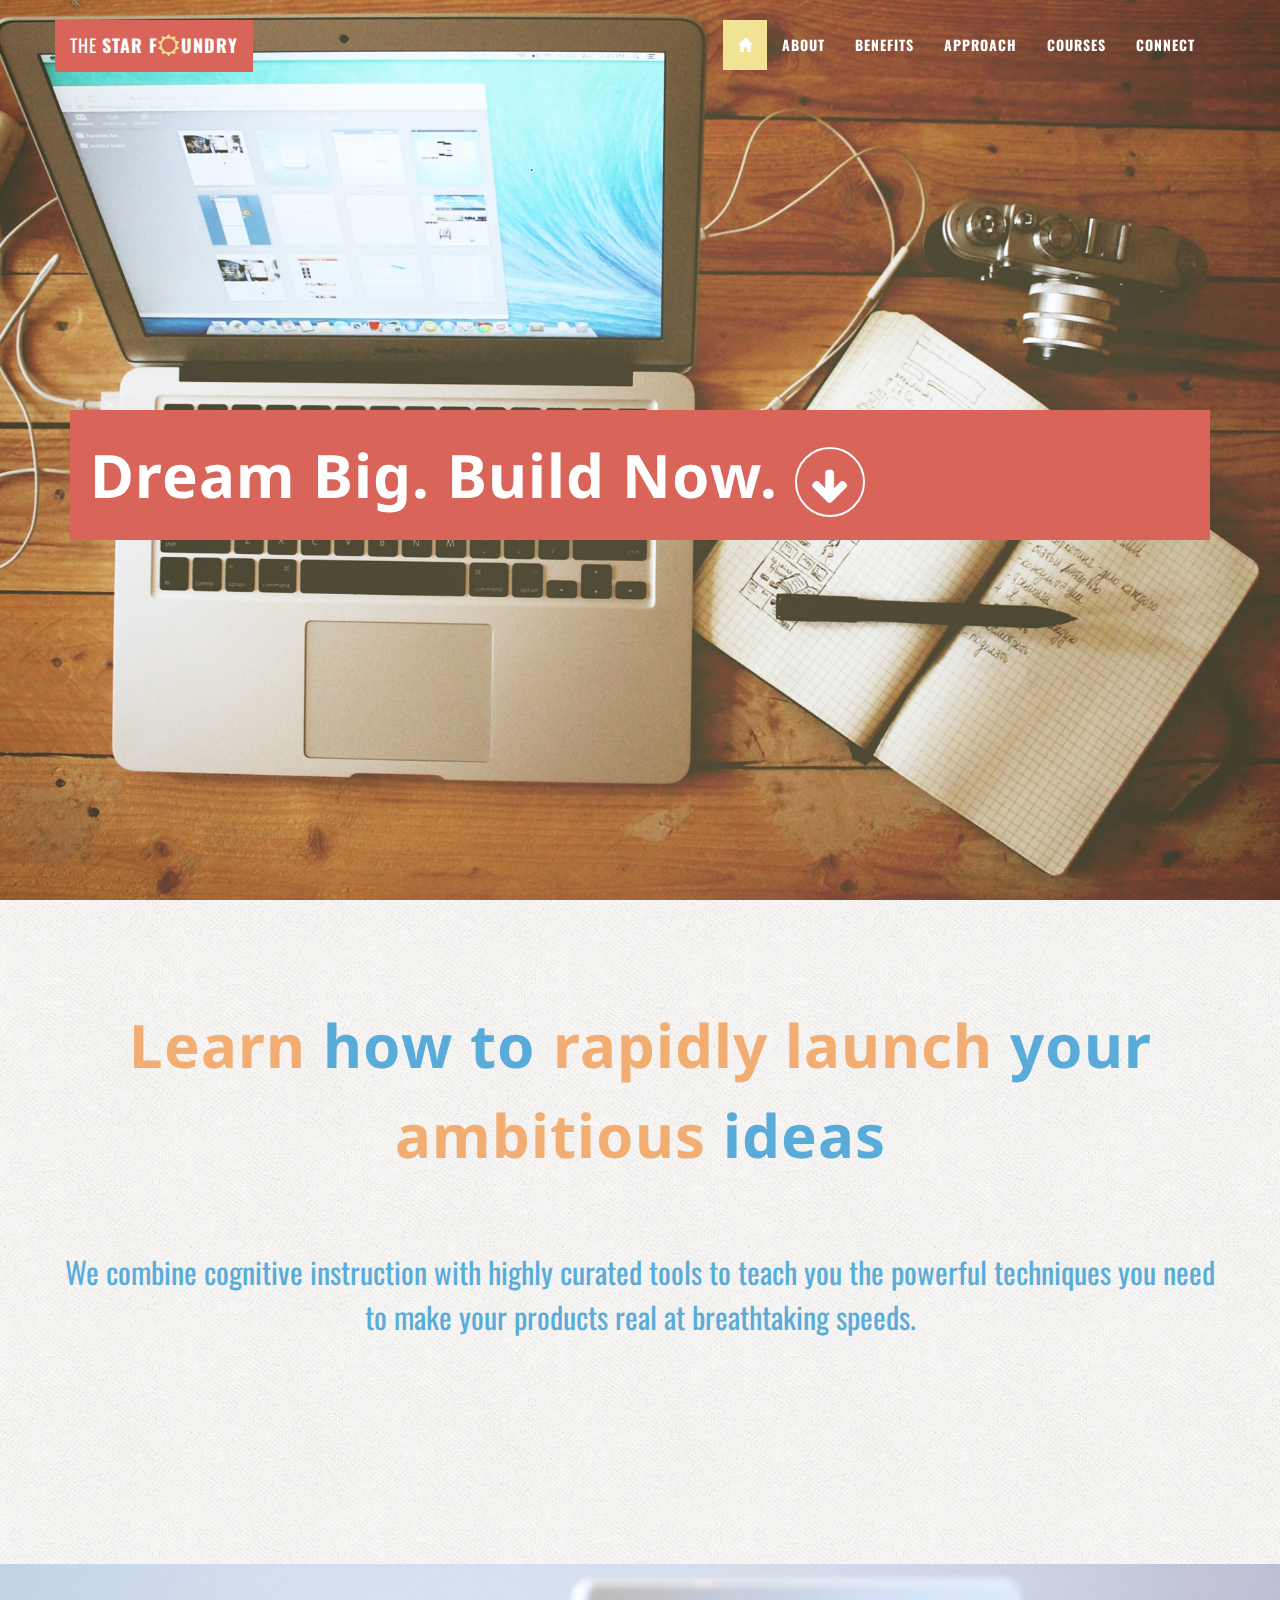
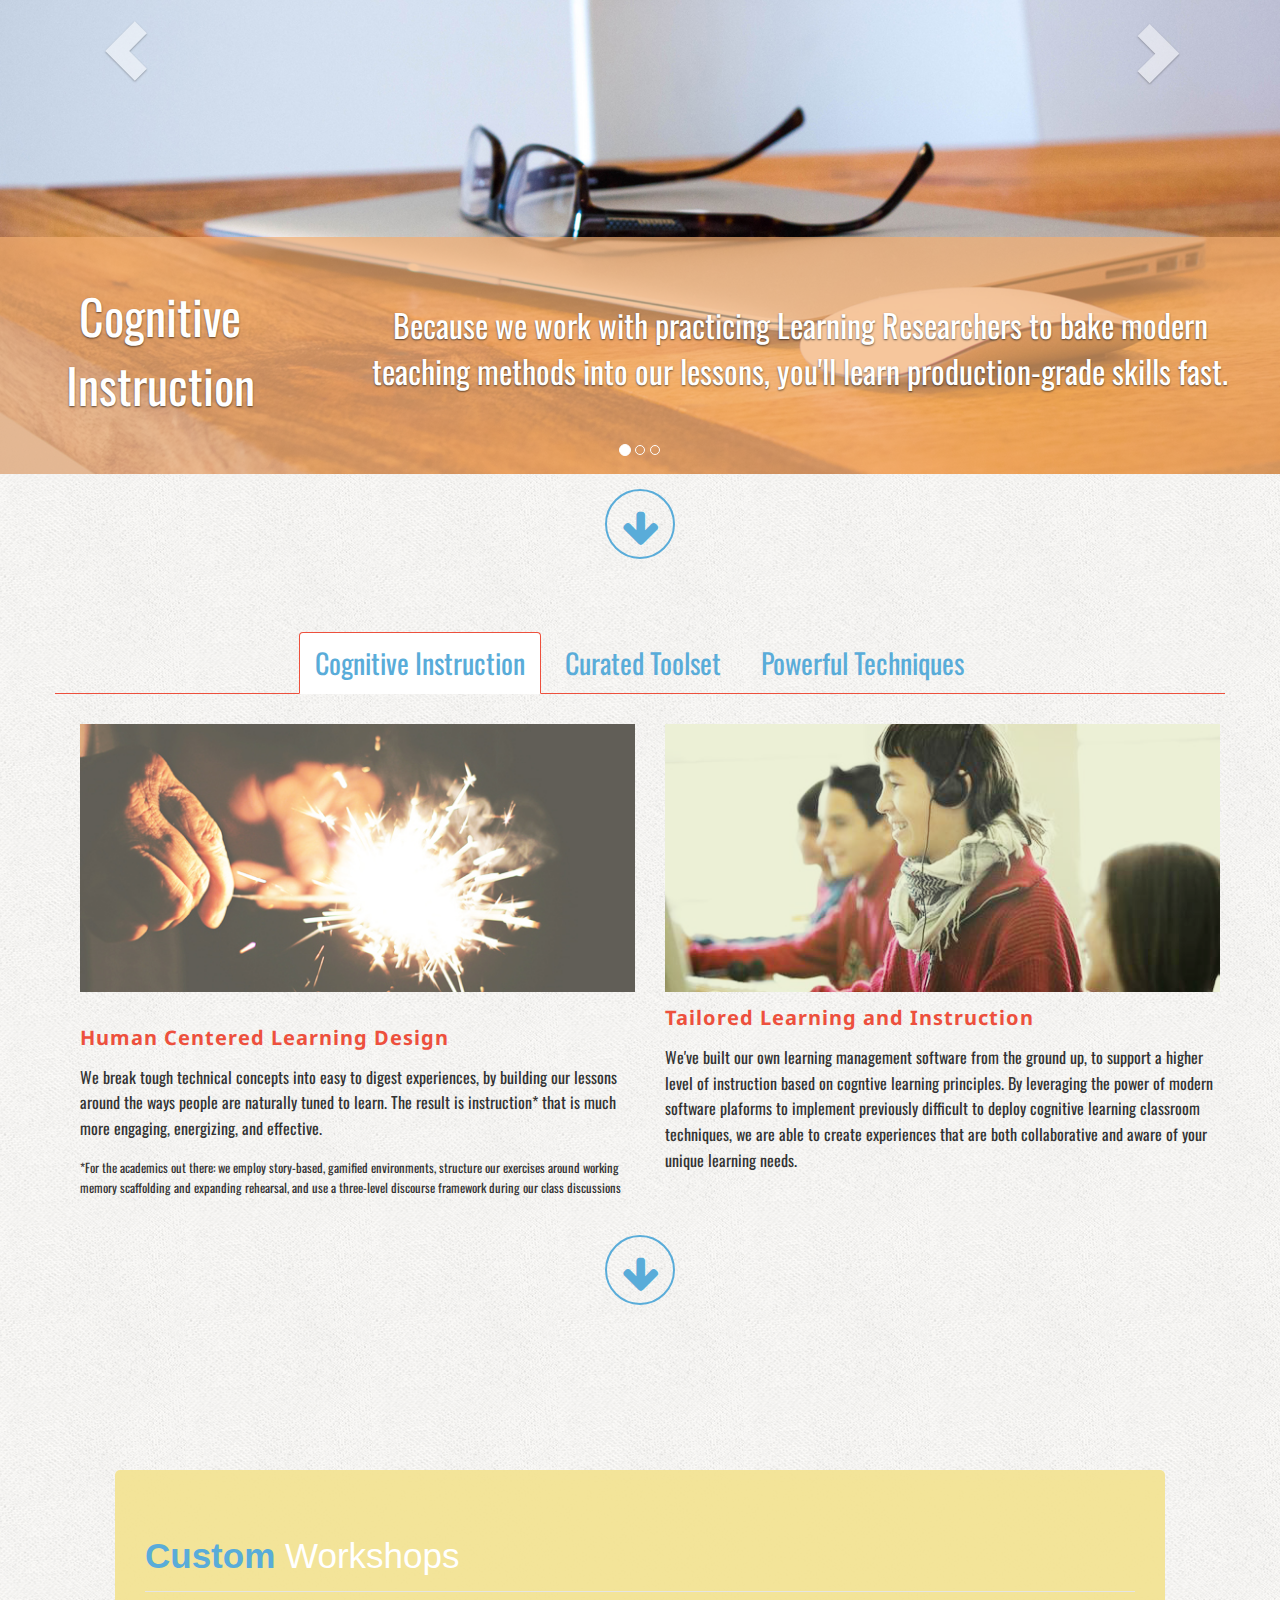
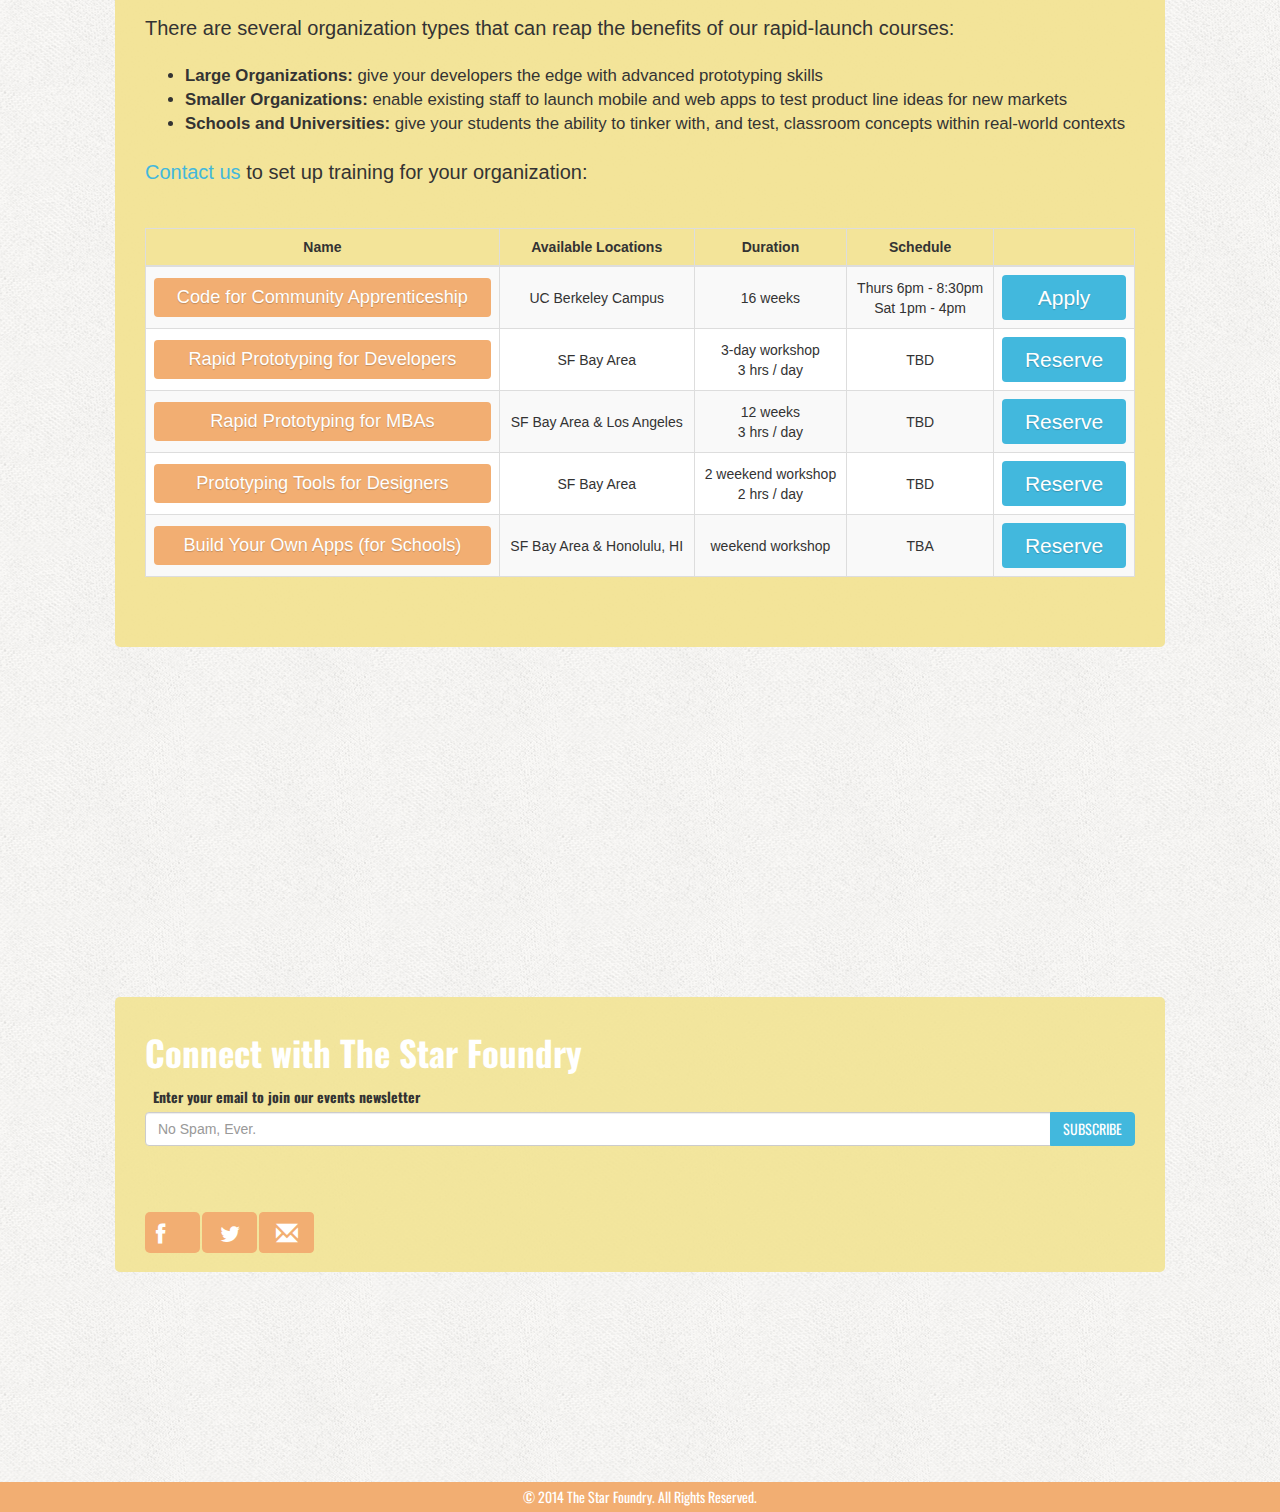
==== commit e3e0482b: "added in apply link to coding for community, changed duration to 16 weeks" ====
--- a/index.html
+++ b/index.html
@@ -1204,23 +1204,22 @@
                                             </td>
                                           
                                             <td> UC Berkeley Campus </td>
-                                            <td> 4 months </td>
+                                            <td> 16 weeks </td>
 
 
 
                                             <td> Thurs 6pm - 8:30pm <br> Sat 1pm - 4pm</td>
+                                           
                                             <td>    
-                                                <button data-toggle="modal" 
-                                                        data-target="#contactUsModal" 
-                                                        class="pure-button" 
-                                                        style="width: 100%;
-                                                               color: white;
-                                                               font-size: 1.5em;
-                                                               border-radius: 4px;
-                                                               text-shadow: 0 1px 1px rgba(0, 0, 0, 0.2);
-                                                               background: rgb(66, 184, 221); /* this is a light blue */">                                                                      
-                                                    Contact
-                                                </button>
+                                                <a target="_blank" 
+                                                   class="pure-button" 
+                                                   href="https://docs.google.com/a/harvestlearninggroup.com/forms/d/1Gl764U8bJF_Cdj8iOEmcQsxLbwZ0Vu3ZWMkLdOygcbE/viewform?fbzx=-8261864239417135772" 
+                                                   style="width:100%; color: white;
+                                                          font-size: 1.5em; border-radius: 4px; 
+                                                          text-shadow: 0 1px 1px rgba(0, 0, 0, 0.2); 
+                                                          background: rgb(66, 184, 221); /*this is light blue*/">
+                                                    Apply
+                                                </a>
                                             </td>
                                         </tr>
 
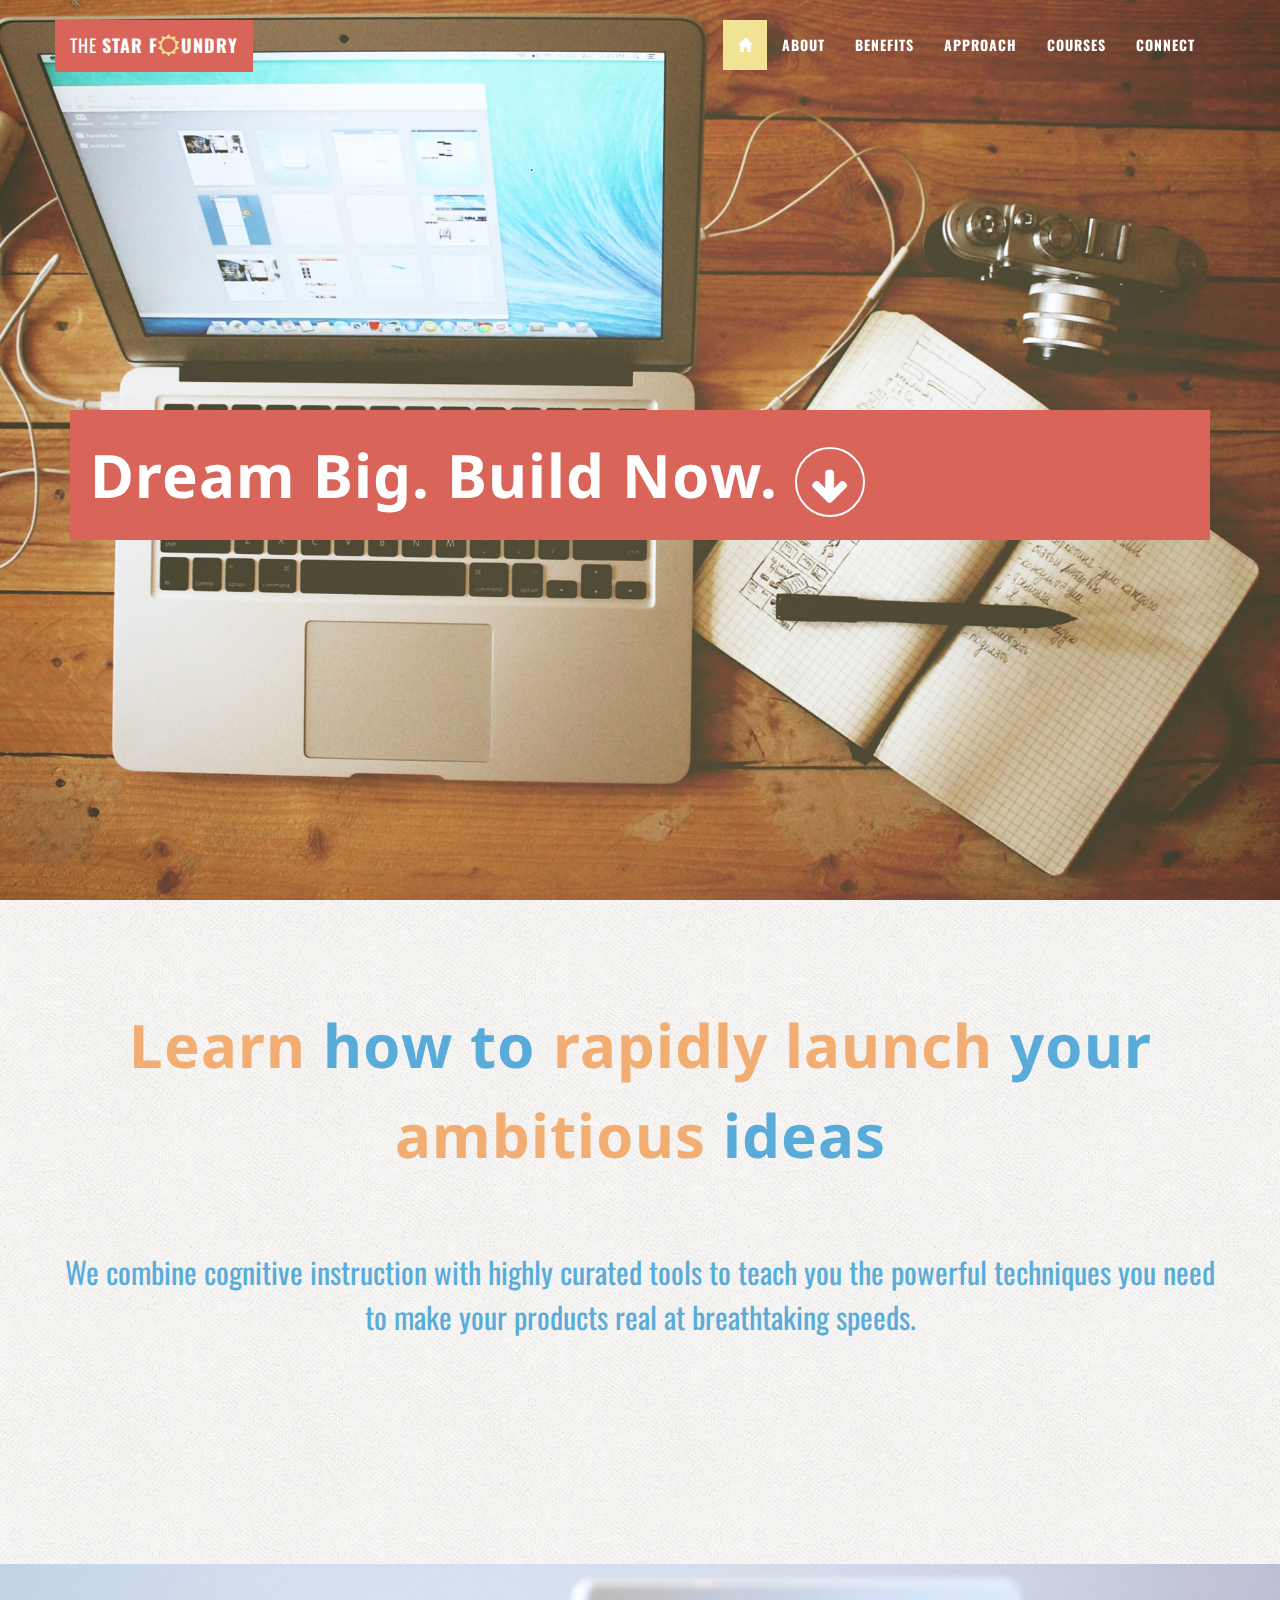
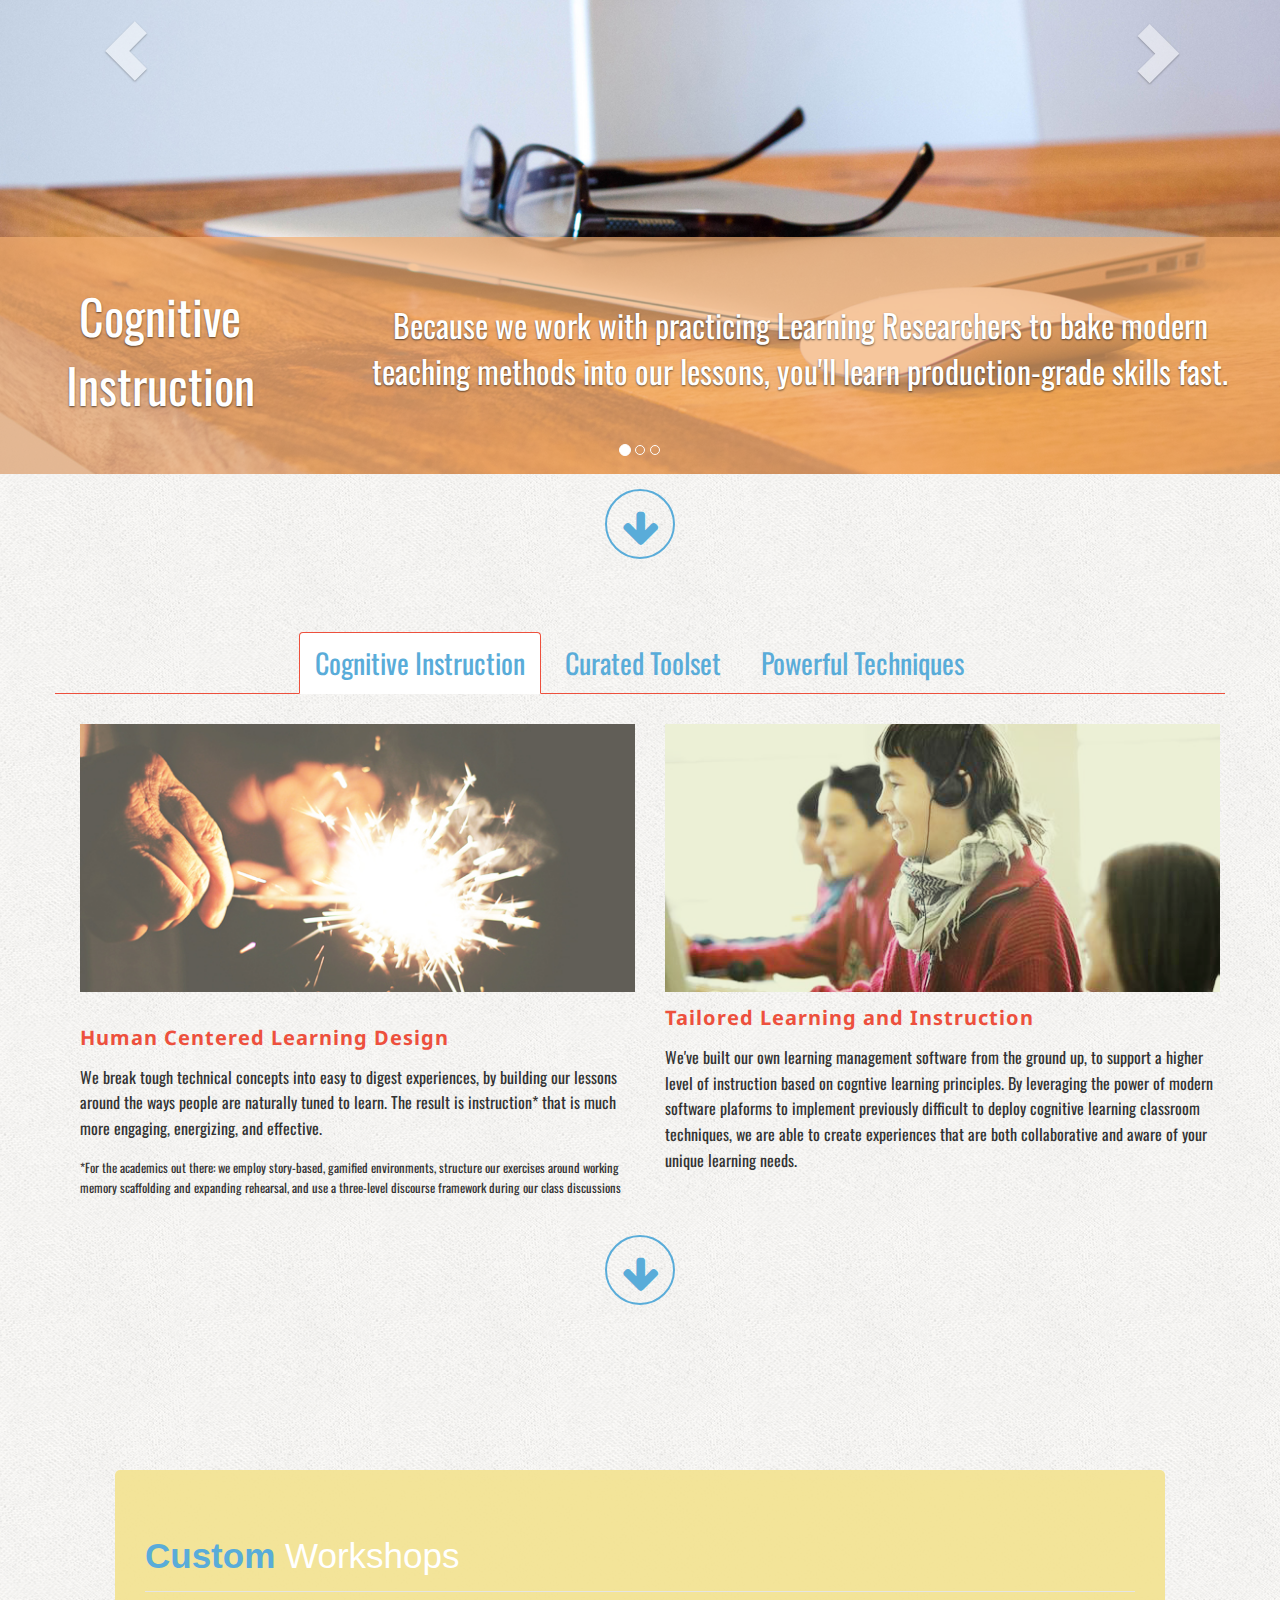
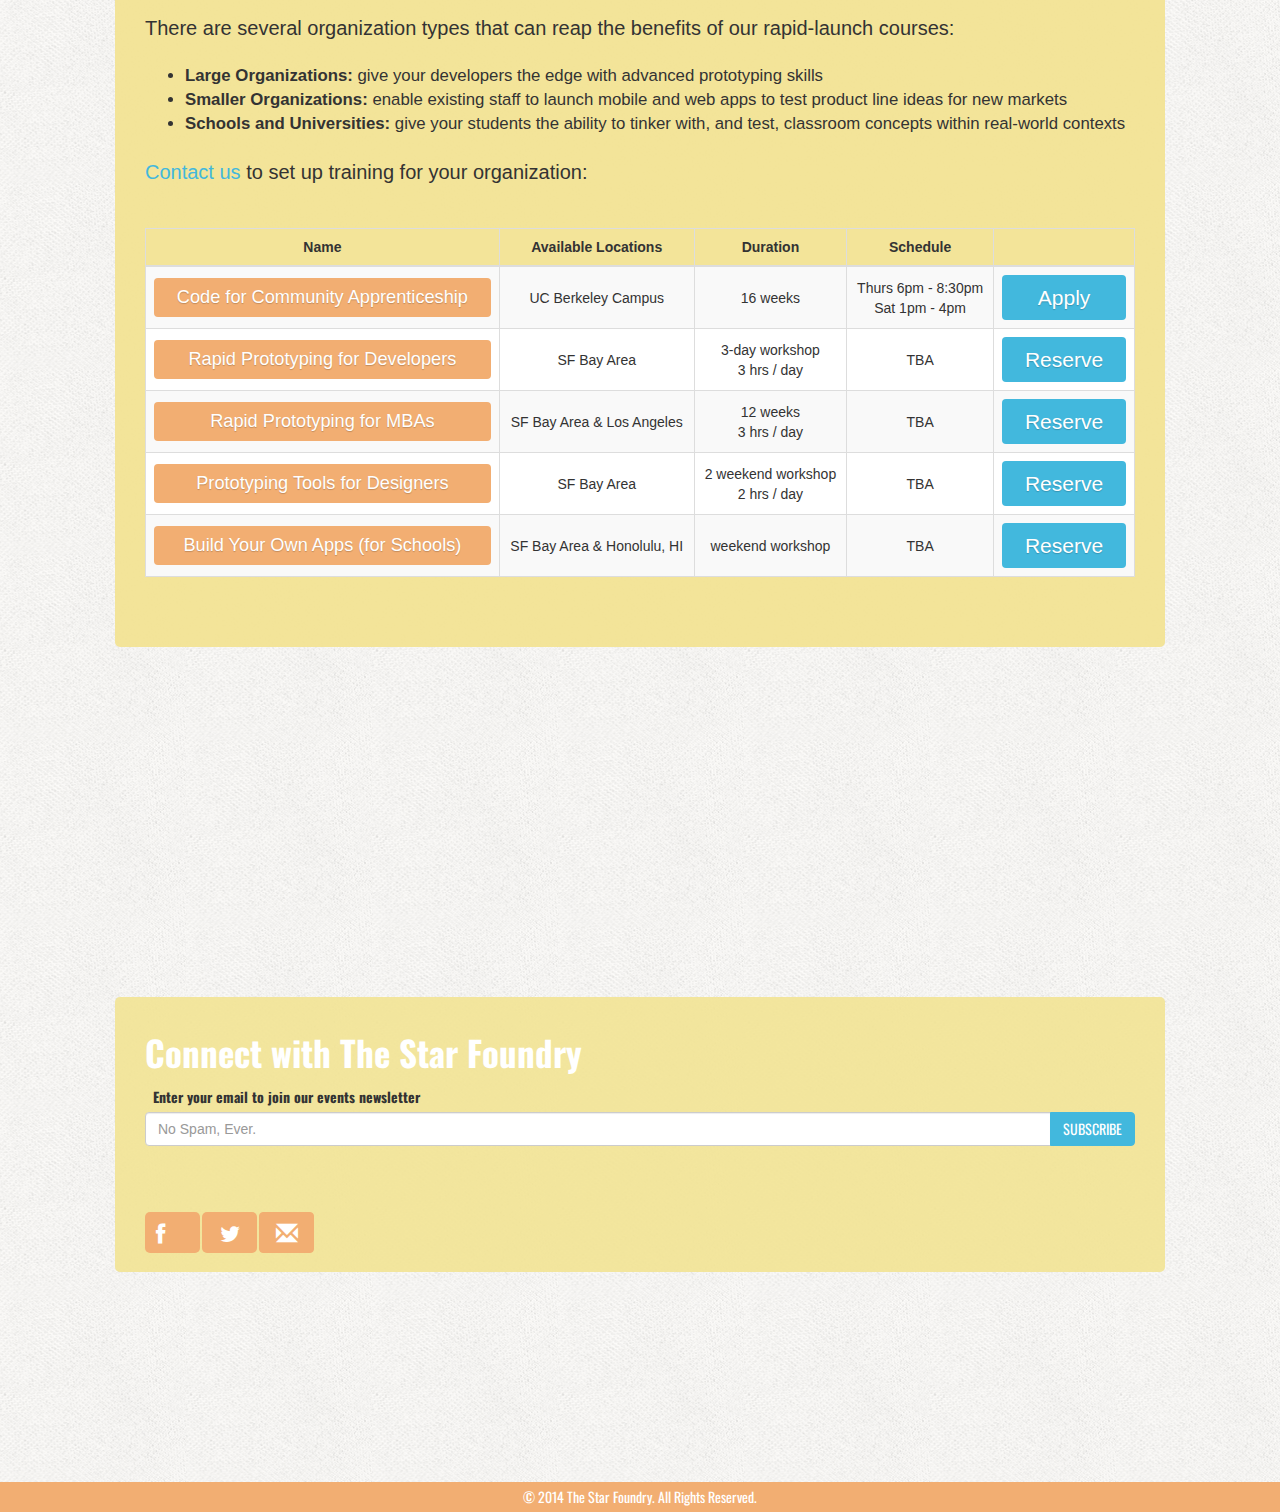
==== commit e44d460e: "changed TBD to TBA" ====
--- a/index.html
+++ b/index.html
@@ -1242,7 +1242,7 @@
                                           
                                             <td> SF Bay Area </td>
                                             <td> 3-day workshop <br> 3 hrs / day </td>
-                                            <td> TBD </td>
+                                            <td> TBA </td>
                                             <td>    
                                                 <button data-toggle="modal" 
                                                         data-target="#companyContactModal" 
@@ -1278,7 +1278,7 @@
                                             
                                             <td> SF Bay Area & Los Angeles </td>
                                             <td> 12 weeks <br> 3 hrs / day </td>
-                                            <td> TBD </td>
+                                            <td> TBA </td>
                                             <td>    
                                                 <button data-toggle="modal" 
                                                         data-target="#companyContactModal" 
@@ -1314,7 +1314,7 @@
                                             
                                             <td> SF Bay Area </td>
                                             <td> 2 weekend workshop <br> 2 hrs / day </td>
-                                            <td> TBD </td>
+                                            <td> TBA </td>
                                             <td>    
                                                 <button data-toggle="modal" 
                                                         data-target="#companyContactModal" 
